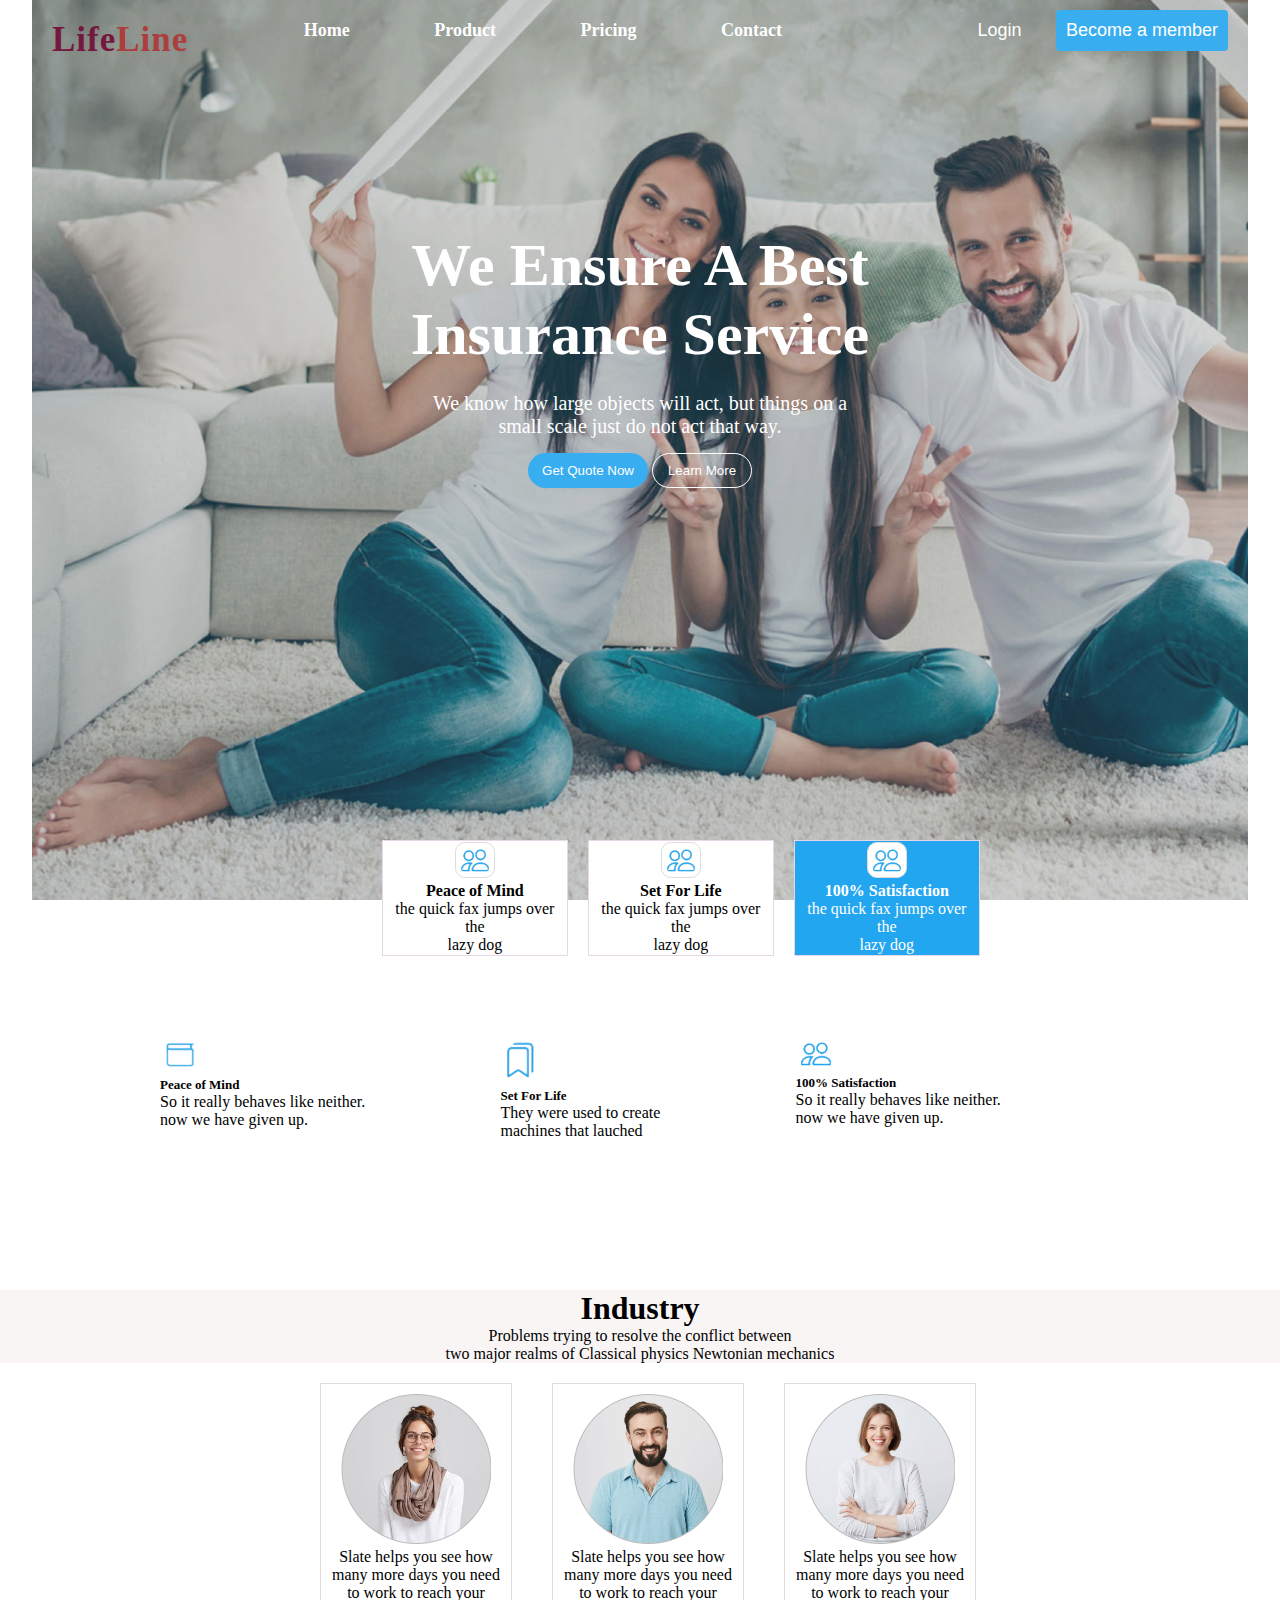
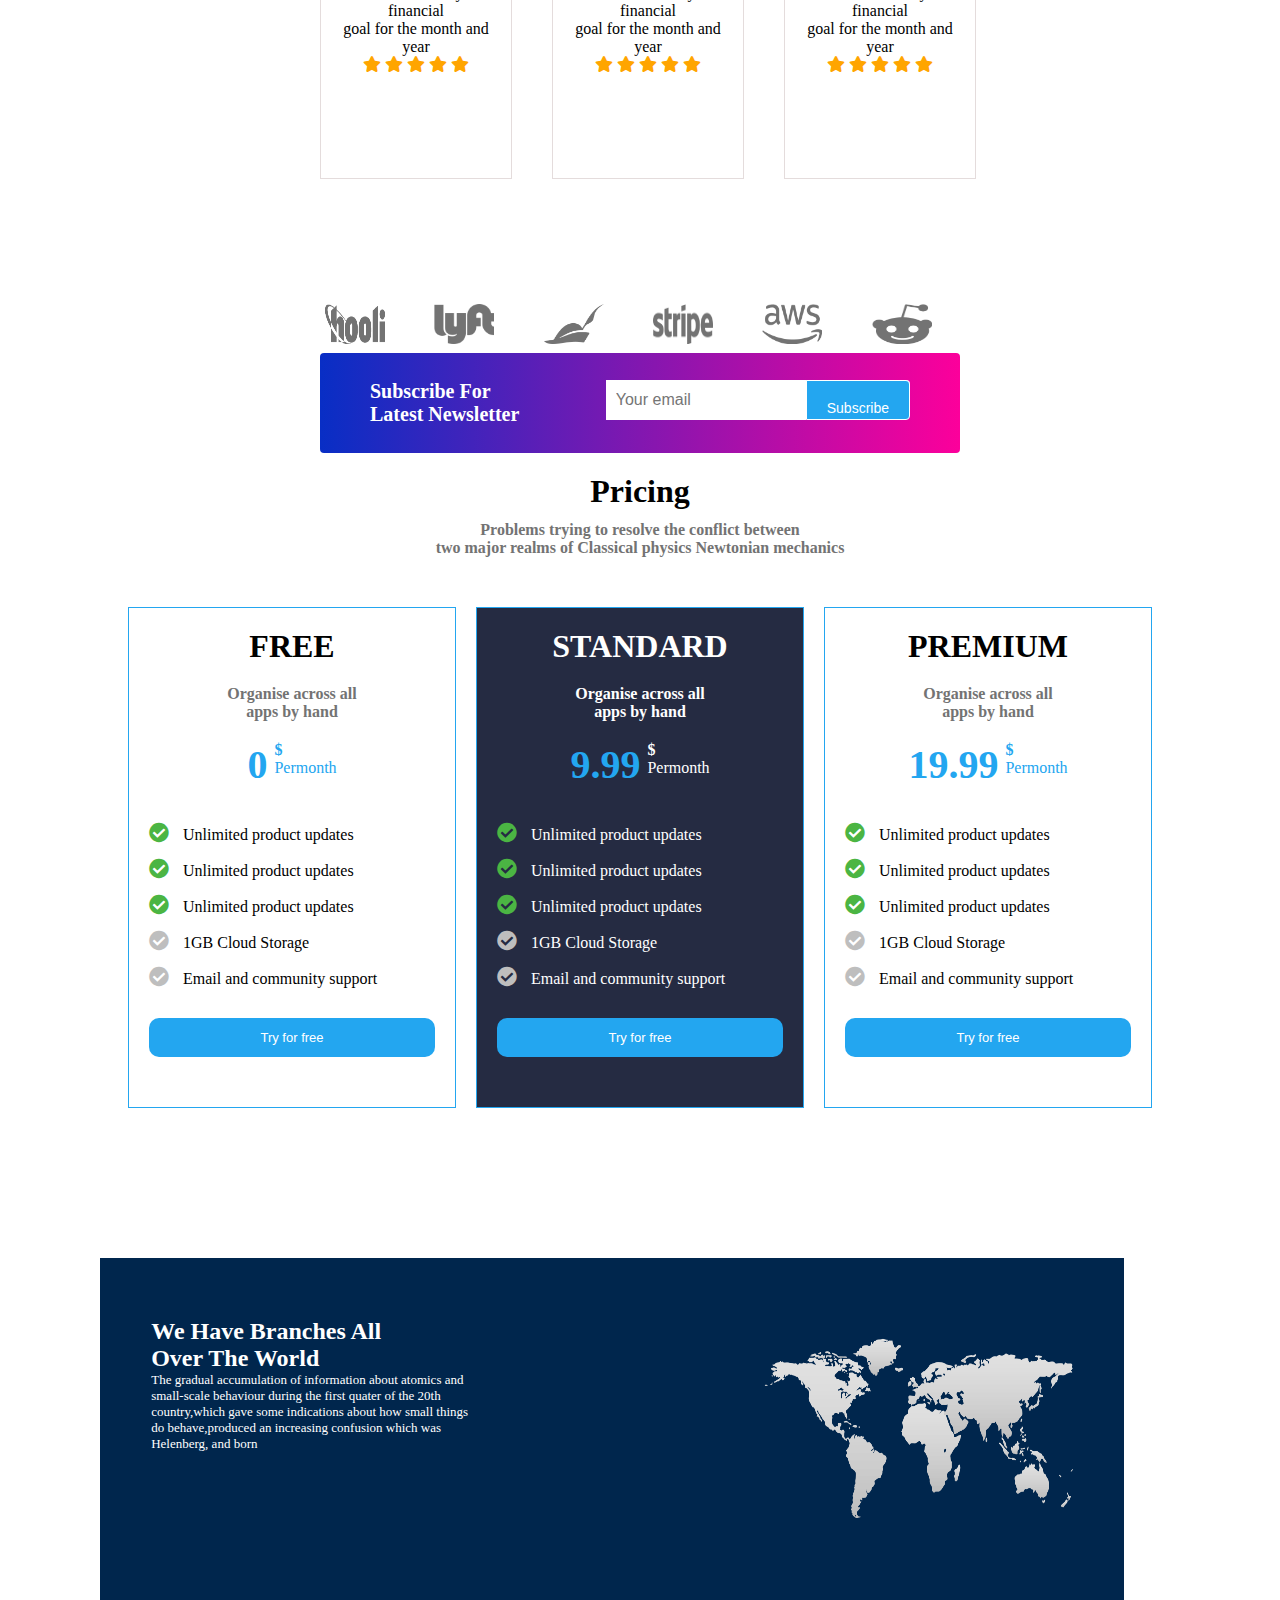
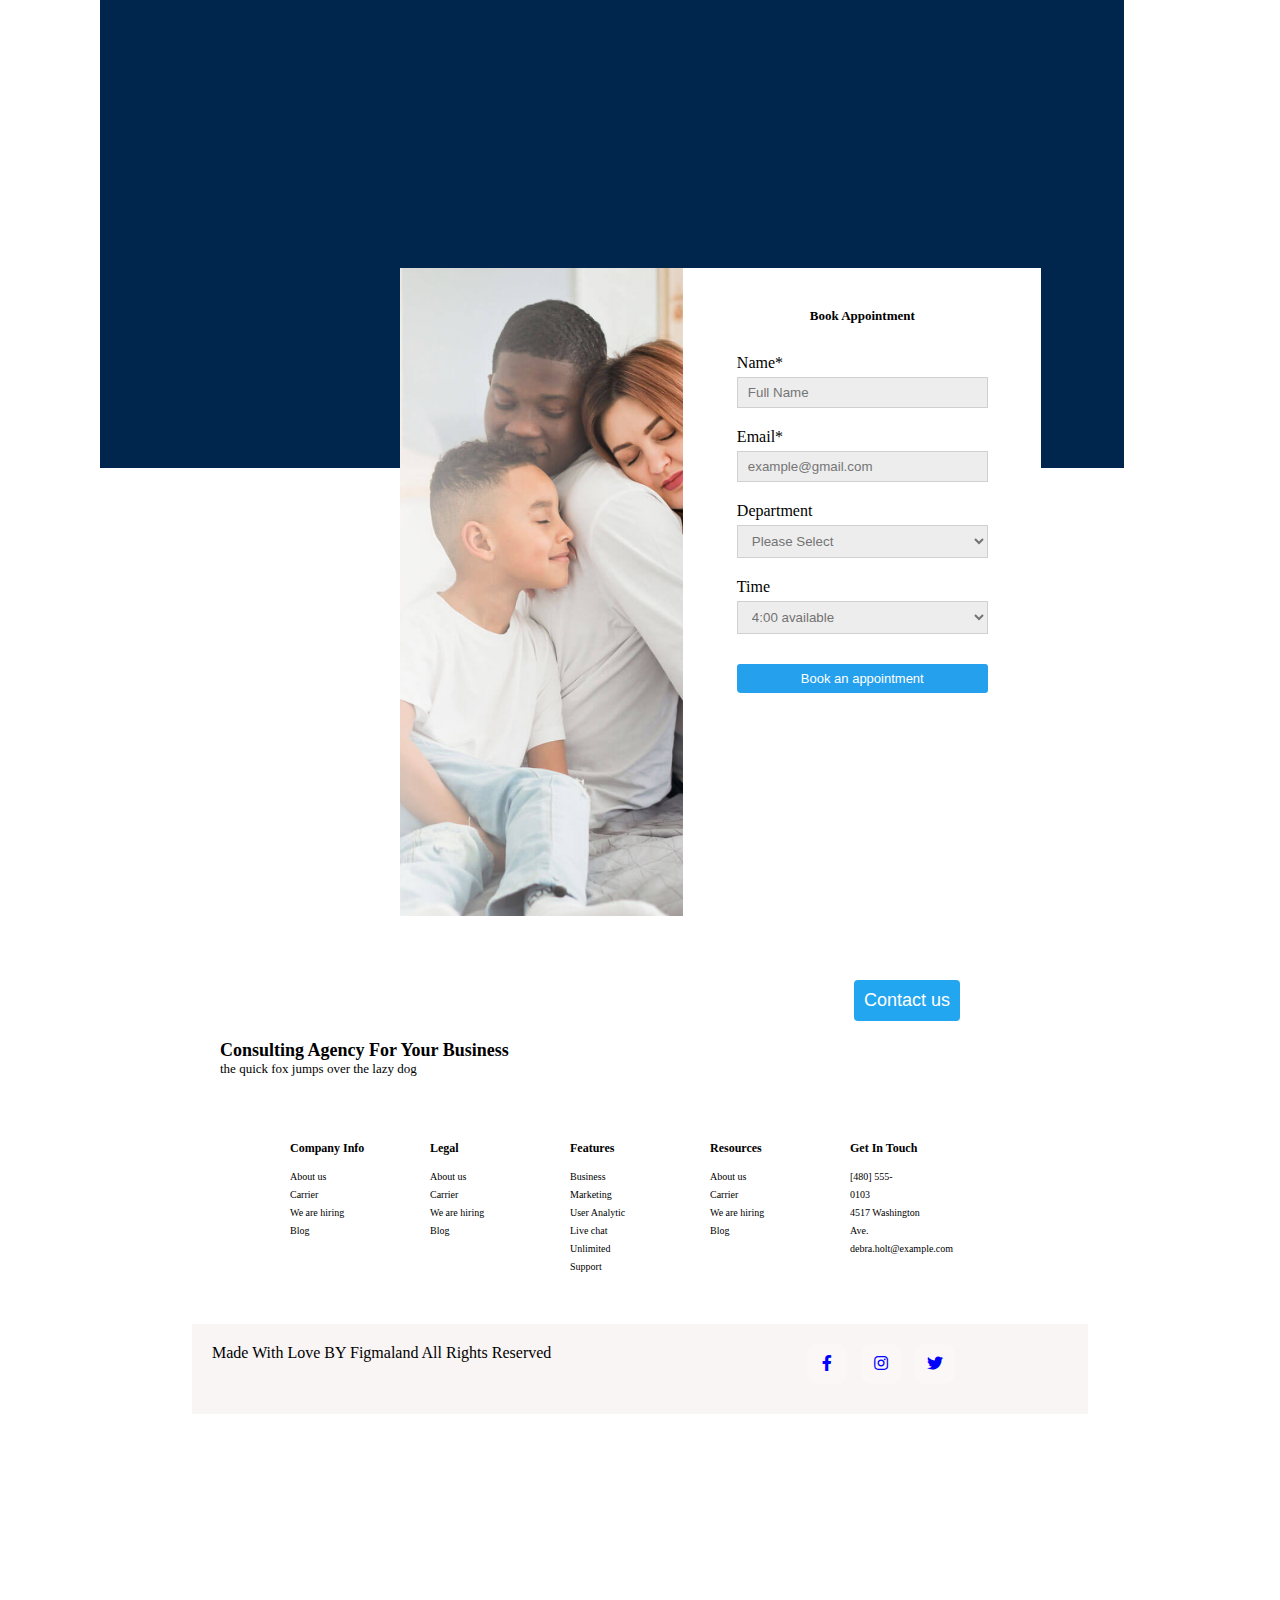
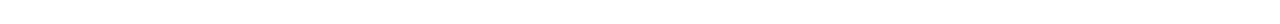
==== index.html @ 65667457 "changed file names" ====
<!DOCTYPE html>
<html lang="en">
<head>
    <meta charset="UTF-8">
    <meta http-equiv="X-UA-Compatible" content="IE=edge">
    <meta name="viewport" content="width=device-width, initial-scale=1.0">
    <title>Insuranse website</title>
    <link rel="stylesheet" href="index.css">
    <link rel="stylesheet" type="text/css" href="https://cdnjs.cloudflare.com/ajax/libs/font-awesome/5.15.1/css/all.min.css">
    
</head>
<body>
    <div class="navigationbar">
        <div class="top">
            <h2 class="logo"><span class="life">Life</span>Line</h2>
            <div class="navbar">
                <li><a href="#Home" class="home"><strong>Home</strong></a></li>
                <li><a href="#Product"><strong>Product</strong></a></li>
                <li><a href="#Pricing"><strong>Pricing</strong></a></li>
                <li> <a href="#Contact"><strong>Contact</strong></a></li>
     
            </div>
            <div class="buttons">
                    <button class="login">Login</button>
                    <button class="sign-up">Become a member</button>
            </div>
        </div>
         <div class="hero-message">
             <div class="message">
                 <h2>We Ensure A Best <br>Insurance Service</h2>
                 <br>
                 <p>
                     We know how large objects will act, but things on a <br> small scale
                     just do not act that way.
                 </p>
             </div>
             <div class="hero-buttons">
                 <button class="quote">Get Quote Now</button>
                 <button class="learn-more">Learn More</button>
             </div>
         </div>
     </div>
     <div class="features-section">
         <div class="features-items-container">
             
            <div style="background-color: white;" class="feature-items">
                <img src="./images/100.png" alt="">
                <h1>Peace of Mind</h1>
                <p>the quick fax jumps over the<br>lazy dog</p>
            </div>
            <div style="background-color: white;" class="feature-items">
                <img src="./images/100.png" alt="">
                <h1>Set For Life</h1>
                <p>the quick fax jumps over the<br>lazy dog</p>
            </div>
            <div style="background-color: #23a6f0;" class="feature-items">
                <img style="background-color: white;" src="./images/100.png" alt="">
                <h1 style="color: white;">100% Satisfaction</h1>
                <p style="color: white;">the quick fax jumps over the<br>lazy dog</p>
            </div>
         </div>
     </div>
     <div class="maincontainer">
         <div class="gridcolumns">
            <div>
                <img class="image"  src="./images/peace.png" alt="">
                <h1>Peace of Mind</h1>
                <p>So it really behaves like neither. <br>now we have given up. </p>
            </div>
            <div>
                <img class="image"  src="./images/set.png" alt="">
                <h1>Set For Life</h1>
                <p>They were used to create <br>machines that lauched</p>
            </div>
            <div>
                <img class="image" src="./images/100.png" alt="">
                <h1> 100% Satisfaction</h1>
                <p>So it really behaves like neither. <br>now we have given up. </p>
            </div>
         </div>
     </div>
    <div class="bigdiv">
     <div class="bigcontain">
         <div class="industry">
             <h1>Industry</h1>
             <p>Problems trying to resolve the conflict between <br>two major realms of Classical physics Newtonian mechanics</p>
         </div>
     </div>
     
     <div class="people/">
     <div class="user1">
        <img src="/images/user.1.png" height="150">
        <p>Slate helps you see how <br>many more days you need <br>to work to reach your financial <br>goal for the month and year</p>
        <span class="fa fa-star checked"></span>
        <span class="fa fa-star checked"></span>
        <span class="fa fa-star checked"></span>
        <span class="fa fa-star checked"></span>
        <span class="fa fa-star checked"></span>
        </div>
    </div>

    <div class="user2">
        <img src="./images/user.2.png" height="150">
        <p>Slate helps you see how <br>many more days you need <br>to work to reach your financial <br>goal for the month and year</p>
        <span class="fa fa-star checked"></span>
        <span class="fa fa-star checked"></span>
        <span class="fa fa-star checked"></span>
        <span class="fa fa-star checked"></span>
        <span class="fa fa-star checked"></span>
        </div>
    </div>

    <div class="user3">
        <img src="./images/user.3.png" height="150">
        <p>Slate helps you see how <br>many more days you need <br>to work to reach your financial <br>goal for the month and year</p>
        <span class="fa fa-star checked"></span>
        <span class="fa fa-star checked"></span>
        <span class="fa fa-star checked"></span>
        <span class="fa fa-star checked"></span>
        <span class="fa fa-star checked"></span>
    </div>
    </div>
    <div class="gridcolumnslogo">
        <div>
            <img class="imagelogo"  src="./images/Vector.png" alt="">
        
        </div>
        <div>
            <img class="imagelogo"  src="./images/Vector-1.png" alt="">
         
        </div>
        <div>
            <img class="imagelogo" src="./images/Vector-2.png" alt="">
          
        </div>
        <div>
            <img class="imagelogo"  src="./images/Vector-3.png" alt="">
        
        </div>
        <div>
            <img class="imagelogo"  src="./images/Vector-4.png" alt="">
         
        </div>
        <div>
            <img class="imagelogo" src="./images/Vector-5.png" alt="">
          
        </div>
     </div>
     <div class="subscribe">
        <h2>Subscribe For Latest Newsletter</h2>
        <form>
            <input type="email" placeholder="Your email" required />
            <button>Subscribe</button>
        </form>
    </div>
     
         <section class="pricing">

            <div class="pricing--container">
                 <div class="pricing--title">
                   <h3>Pricing</h3>
                   <p>Problems trying to resolve the conflict between <br> two major realms of Classical physics Newtonian mechanics</p>
      
                 </div>
                 <div class="pricing--plans">
                     <div class="pricing--plan">
                       <div class="plan-title">
                        <h3>FREE</h3>
                        <p>Organise across all apps by hand</p>
                       
                       </div>
                      
                         <div class="price">
                             <h4>0</h4>
                             <p>$<span>Permonth</span></p>
                         </div>
      
                         <div class="pricing--details">
                          <p><span><i class="fa fa-check-circle" aria-hidden="true"></i>
                          </span> Unlimited product updates</p>
                          <p><span><i class="fa fa-check-circle" aria-hidden="true"></i>
                          </span> Unlimited product updates</p>
                          <p><span><i class="fa fa-check-circle" aria-hidden="true"></i>
                          </span> Unlimited product updates</p>
                          <p><span><i class="fa fa-check-circle" aria-hidden="true"></i>
                          </span> 1GB Cloud Storage</p>
                          <p><span><i class="fa fa-check-circle" aria-hidden="true"></i>
                          </span> Email and community support</p>
                        </div>
      
                        <button class="try">
                          Try for free
                        </button>
                     </div>
                     <div class="pricing--plan">
                      <div class="plan-title">
                        <h3>STANDARD</h3>
                        <p>Organise across all apps by hand</p>
                    </div>
                     
                        <div class="price">
                          <h4>9.99</h4>
                          <p>$<span>Permonth</span></p>
                   
                        </div>
      
                        <div class="pricing--details">
                         <p><span><i class="fa fa-check-circle" aria-hidden="true"></i>
                         </span> Unlimited product updates</p>
                         <p><span><i class="fa fa-check-circle" aria-hidden="true"></i>
                         </span> Unlimited product updates</p>
                         <p><span><i class="fa fa-check-circle" aria-hidden="true"></i>
                         </span> Unlimited product updates</p>
                         <p><span><i class="fa fa-check-circle" aria-hidden="true"></i>
                         </span> 1GB Cloud Storage</p>
                         <p><span><i class="fa fa-check-circle" aria-hidden="true"></i>
                         </span> Email and community support</p>
                       </div>
      
                       <button class="try">
                         Try for free
                       </button>
                  
                     </div>
                     <div class="pricing--plan">
      
      
                      <div class="plan-title">
                        <h3>PREMIUM</h3>
                        <p>Organise across all apps by hand</p>
                      </div>
            
                        <div class="price">
                          <h4>19.99</h4>
                            <p> $ <span>Permonth</span></p>
                          
                        </div>
      
                        <div class="pricing--details">
                         <p><span><i class="fa fa-check-circle" aria-hidden="true"></i>
                         </span> Unlimited product updates</p>
                         <p><span><i class="fa fa-check-circle" aria-hidden="true"></i>
                         </span> Unlimited product updates</p>
                         <p><span><i class="fa fa-check-circle" aria-hidden="true"></i>
                         </span> Unlimited product updates</p>
                         <p><span><i class="fa fa-check-circle" aria-hidden="true"></i>
                         </span> 1GB Cloud Storage</p>
                         <p><span><i class="fa fa-check-circle" aria-hidden="true"></i>
                         </span> Email and community support</p>
                       </div>
      
                       <button class="try">
                         Try for free
                       </button>
                  
                     </div>
      
      
      
                 </div>
            </div>
         <!--<div class="grid">
             <div class="box basic">
                 <div class="little">FREE</div>
                 <p>Organize access all<br>apps by hand</p>
                 <div class="price">
                     <b>0 $ <br>Per Month</b>
                     <div class="features">
                        <div>Unlimited product updates</div> 
                        <div>Unlimited product updates</div>
                        <div>Unlimited product updates</div>
                        <div>5GB Cloud storage</div>
                        <div>Email and community <br>support</div>
                     </div>
                     <div class="button1">
                         <button>Try for free</button>
                     </div>
                     <div class="box professional">
                 <div class="little">STANDARD</div>
                 <p>Organize access all<br>apps by hand</p>
                 <div class="price">
                     <b>9.99 $ <br>Per Month</b>
                     <div class="features">
                        <div>Unlimited product updates</div> 
                        <div>Unlimited product updates</div>
                        <div>Unlimited product updates</div>
                        <div>5GB Cloud storage</div>
                        <div>Email and community <br>support</div>
                     </div>
                     <div class="button1">
                         <button>Try for free</button>
                     </div>
                     <div class="box ninja">
                 <div class="little">PREMIUM</div>
                 <p>Organize access all<br>apps by hand</p>
                 <div class="price">
                     <b>9.99 $ <br>Per Month</b>
                     <div class="features">
                        <div>Unlimited product updates</div> 
                        <div>Unlimited product updates</div>
                        <div>Unlimited product updates</div>
                        <div>5GB Cloud storage</div>
                        <div>Email and community <br>support</div>
                     </div>
                     <div class="button1">
                         <button>Try for free</button>
                     </div>

                 </div>
             </div>
         </div>
     </div>-->
     <div class="world">
         <div class="contents">
            <div>
                <h2>We Have Branches All <br>Over The World</h2>
                <p>The gradual accumulation of information about atomics and <br>small-scale behaviour during the first quater of the 20th <br>country,which gave some indications about how small things <br>do behave,produced an increasing confusion which was <br>Helenberg, and born</p>
            </div>
            <div>
                <img class="map"  src="./images/pngwing 1.png" alt="">
                
            </div>
         </div>

     </div>
    <div class="book">
        <div class="ccover">
            <img class="img1" src="./images/contact-cover.png" alt="">
        </div>
        <section class="appointment">
            <div class="appointment--container">
            <div class="appointment--form">
                              <h3>Book Appointment</h3>
                            <div class="appointment--entry">
                              <p>Name*</p>
                              <input placeholder="Full Name"type="text" required>
    
                            </div>
                            <div class="appointment--entry">
                              <p>Email*</p>
                              <input placeholder="example@gmail.com"type="Emai" required>
    
                            </div>
                            <div class="appointment--dropdown">
                                <label for="Department">Department</label>
                               <select name="Department" >
                                <option value="select">Please Select</option>
                                 
                               </select>
                            </div>
    
                            <div class="appointment--dropdown">
                              <label for="Time">Time</label>
                             <select name="Time" >
                              <option value="4:00 available">4:00 available</option>
                          </select>
                          </div>
                          <button> Book an appointment</button>
               
    
              </div>
            </div>
    
          </section>
    </div>
    <div class="consult">
        <div>
            <h1>Consulting Agency For Your Business</h1>
            <p>the quick fox jumps over the lazy dog</p>
        </div>
        <div class="buttons">
        <button class="contactus">Contact us</button>
    </div>

    </div>
</div>
   
    <footer class="footer">
        <div class="container">
            <div class="row">
                <div class="footer-col">
                    <h1>Company Info</h1>
                    <ul>
                     <li><a href="#"></a>About us</li>
                     <li><a href="#"></a>Carrier</li>
                     <li><a href="#"></a>We are hiring</li>
                     <li><a href="#"></a>Blog</li>
                    </ul>
                </div>
                <div class="footer-col">
                    <h1>Legal</h1>
                    <ul>
                     <li><a href="#"></a>About us</li>
                     <li><a href="#"></a>Carrier</li>
                     <li><a href="#"></a>We are hiring</li>
                     <li><a href="#"></a>Blog</li>
                    </ul>
                </div>
                <div class="footer-col">
                    <h1>Features</h1>
                    <ul>
                     <li><a href="#"></a>Business Marketing</li>
                     <li><a href="#"></a>User Analytic</li>
                     <li><a href="#"></a>Live chat</li>
                     <li><a href="#"></a>Unlimited Support</li>
                    </ul>
                </div>
                <div class="footer-col">
                 <h1>Resources</h1>
                 <ul>
                  <li><a href="#"></a>About us</li>
                  <li><a href="#"></a>Carrier</li>
                  <li><a href="#"></a>We are hiring</li>
                  <li><a href="#"></a>Blog</li>
                 </ul>
             </div>
             <div class="footer-col">
                 <h1>Get In Touch</h1>
                 <ul>
                  <li><a href="#"></a>[480] 555-0103</li>
                  <li><a href="#"></a>4517 Washington Ave.</li>
                  <li><a href="#"></a>debra.holt@example.com</li>
                 
                 </ul>
             </div>
                
                <!--<div class="footer-col">
                    <h4>follow us</h4>
                    <div class="social-links">
                        <a href="#"><i class="fab fa-facebook-f"></i></a>
                        <a href="#"><i class="fab fa-twitter"></i></a>
                        <a href="#"><i class="fab fa-instagram"></i></a>
                        <a href="#"><i class="fab fa-linkedin-in"></i></a>
                    </div>-->
                </div>
            </div>
        </div>
        <div class="end">
            <div>
                <p>Made With Love BY Figmaland All Rights Reserved</p>
            </div>
        <div class="footer-col">
            <div class="social-links">
                <a href="#"><i class="fab fa-facebook-f"></i></a>
                <a href="#"><i class="fab fa-instagram"></i></a>
                <a href="#"><i class="fab fa-twitter"></i></a>
                
              
            </div>
        </div>
   </footer>
     
</body>
</html>
---- index.css ----
@import url('https://fonts.googleapis.com/css2?family=Poppins:wght@300&display=swap');
*{
    padding: 0px;
    margin: 0px;
    box-sizing: border-box;

}
.logo{
    color: brown;
    font-weight: bold;
    font-size: 35px;
    letter-spacing: 1px;
    cursor: pointer;

}
.life{
    color: #660029;
}
.top{
    padding: 20px;
    display: flex;
    justify-content: space-between;
    font-size: large;
}
a {
    text-decoration: none;
    color: white;
}


.navigationbar{
     width: 95%;
     height: 100vh;
     background-image: url("./images/back.png");
     background-size: cover;
     position: relative;
     opacity: 0.9;
     margin: auto;
 }

li{
    list-style: none;
    justify-content: space-around;
    margin-right: 80px;
    display: inline;
}
.buttons{
    display: inline;
    position: relative;
    top: -10px;
}
 button {
    cursor: pointer;
    color: #fff;
    border: none;
}
.login {
    background-color: transparent;
    font-size: 18px;
    padding-right: 30px;
}
.sign-up{
    background-color: #23a6f0;
    font-size: 18px;
    padding: 10px;
    border-radius: 4px;
}
.hero-message{
    margin-top: 150px;
    text-align: center;
    color: white;
}
.hero-message h2{
    font-size: 60px;
    font-weight: bolder;

}
.message{
    font-size: 20px;
    margin-top: 50px;
}
.hero-buttons{
    border-radius: 50px;
    padding: 15px 30px;
    color: #fff;
    font-weight: bolder;
    cursor: pointer;
    justify-content: space-between;
}
.quote{
  
    height: 35px;
    width: 120px;
    border-radius: 70px;
    background-color: #23a6f0;
}

.learn-more {
    height: 35px;
    width: 100px;
    border-radius: 70px;
    background-color: transparent;
    border: 1px solid white;
}
.feature-items >img {
    border: 1px solid #ddd;
    border-radius: 10px;
    padding: 5px;
    width: 40px;
    color: #23a6f0;
  }
  .features-section{
    display:flex;
    float:left;
    
    height:100%;
   
  }
  .feature-items{
    border:1px solid rgb(231, 216, 231);
    padding:1px;
    margin:10px;
    float:left;
    width:30%;
    flex:row;
    text-align:center;
    position: relative;
    

    right: -60%;
    top: -70px;
  }
  .feature-items >h1{
      font-size: 100%;
  }
.gridcolumns{
    margin: 5rem auto;
    width: min(90%, 60em);
    display: grid;
    grid-auto-flow: row;
    gap: 1em;
}
@media (min-width: 55em){
    .gridcolumns{
        grid-auto-flow: column;
    }
}
.image{

 
    padding: 5px;
    width: 40px;
    align-items: center;
}
.gridcolumns h1{
    font-size: small;

}
.industry{
    margin-top: 150px;
    text-align: center;
}
.people{
    margin: 5rem auto;
    width: min(70%, 60em);
    display: grid;
    grid-auto-flow: row;
    gap: 1em;
    
    justify-content: center;
    background-color: grey;


}
@media (min-width: 55em){
    .people{
        grid-auto-flow: column;
    }
}
.user1{
    border:1px solid rgb(228, 220, 220);
    padding:10px;
    margin :20px;
    float:left;
    width:15%;
    flex:row;
    text-align:center;
    background-color: white;
    height: 44vh;
    position: relative;
    right: -300px;

  
    
    }
    
    .user2{
    border:1px solid rgb(228, 220, 220);
    padding:10px;
    margin:20px;
    float:left;
    width:15%;
    flex:row;
    text-align:center;
    height: 44vh;
    position: relative;
    right: -300px;
   
    
    }
    
    .user3{
    border:1px solid rgb(228, 220, 220);
    padding:10px;
    margin:20px;
    float:left;
    width:15%;
    flex:row;
    text-align:center;
    height: 44vh;
    position: relative;
    right: -300px;
   
    
    }
    .gridcolumnslogo{
        margin: 5rem auto;
        width: min(90%, 40em);
        display: grid;
        grid-auto-flow: row;
        gap: 1em;
        position: relative;
        top: 100px;
    }
    @media (min-width: 55em){
        .gridcolumnslogo{
            grid-auto-flow: column;
        }
    }
    .imagelogo{
        padding: 5px;
    width: 70px;
    align-items: center;
    height: 50px;
    }
    .pricing-table{
        background: #f8f8f8;
        padding: 20px 20px;
    }
    .pricing-table .details {
        width: 90%;
        max-width: 500px;
        text-align: center;
        margin: 0 auto;
        padding: 40px 20px;
    }
    .pricing-table .details h2 {
        font-size: 30px;
        margin-bottom: 10px;
    }
    .pricing-table .details p {
        font-size: 15px;
    }
    .pricing-table .grid {
        display: flex;
        justify-content: center;
        gap: 20px 0px;
        padding: 20px;
    }
    .pricing-table .grid .box {
        width: 250px;
        border: 1px solid #eee;
        text-align: center;
        padding: 20px;
        background: #fff;
        border-radius: 10px;
       
    }
    .pricing-table .grid .box .little{
        font-size: 16px;
        font-weight: 600;
        margin-bottom: 20px;
        color: #555;

    }
    .pricing-table .grid .box .price {
        margin-bottom: 20px;
    }
    .pricing-table .grid .box .price b{
        display: block;
        font-size: 40px;
        margin-bottom: -5px;
    }
    .pricing-table .grid .box .features > * {
        color: #555;
        padding: 8px 0px;
        border-bottom: 1px solid rgb(0, 0, 0.2);
    }
    .pricing-table .grid .box .button button {
        width: 100%;
        margin: 25px 0px 0px;
        padding: 10px;
        background-color: #252B42;
        border-radius: 5px;
        outline: none;
        border: none;
        font-weight: 600;
        cursor: pointer;
    }
    .pricing-table .grid .box .professional  {
        transform: scale(1.1);
        background: linear-gradient(to bottom, #3a7bd5, #252B42);
    }
    .pricing-table .grid .box .professional .little {
        color: #fff;
    }
    .pricing-table .grid .box .professional .price {
        color: #fff;
    }
    .pricing-table .grid .box .professional 
    .features > * {
        color: #fff;
        border-bottom: solid rgb(255, 255, 255, 0.5);

    }
    
    @media (max-width:804px){
        .pricing-table .grid{
            gap: 20px;
        }
        .pricing-table .grid .box .professional  {
            transform: scale(1);
        }
    }
    .subscontainer{
        height: 12vh;
        width: 47%;
        background: linear-gradient(to right, #23A6F0,  #cc00cc);
        margin: auto;
        margin-top: 150px;
        margin-bottom: 80px;
    }
    .world {
        height: 90vh;
        width: 80%;
        background: #00264d;
        margin: 100px;
        margin-right: 50px;
    }
    .contents{
            margin: 5rem auto;
            width: min(90%, 60em);
            display: grid;
            grid-auto-flow: row;
            gap: 1em;
            color: #fff;
            position: relative;
            top: 60px;
        }
        @media (min-width: 55em){
            .contents{
                grid-auto-flow: column;
            }
        }
        .map{
        height: 20vh;
        width: 60%;
       position: relative;
        float:right;
        top: 20px;
         
           
        }
        .contents p {
            font-size: small;
        }
        .pricing{
            width: 100%;
            padding: 20px 0;
          }
          
          .pricing--container{
            width: 80%;
            margin: 0 auto;
          }
          .pricing--title{
            text-align: center;
             color: black;
          }
          
          .pricing--title h3{
             font-weight: 600;
             font-size: 2rem;
          }
          .pricing--title p{
            font-weight: 600;
            margin-top: 11px;
            color: #737373;
          
          }
          .pricing--plans{
            display: grid;
            grid-template-columns: repeat(auto-fit, minmax(230px, 1fr));
            padding: 50px 0;
            gap: 20px;
          }
          .pricing--plan{
            box-sizing: border-box;
            border: 1px solid var(--clr-primary);
            padding: 20px;
            
           }
          
           .plan-title h3{
             text-align: center;
             font-weight: 600;
             font-size: 2rem;
           }
          .plan-title p {
            font-weight: 600;
            margin-top: 15px;
            color: #737373; 
            width: 17ch;
            margin: 20px auto;
            text-align: center;
          }
          .price{
          
          display: flex;
          justify-content: center;
          
          }
          .price h4{
            font-size: 2.5rem;
            font-weight: 600;
            color: var(--clr-primary);
          }
          .price p{
            font-size: .7 rem;
            color: var(--clr-primary);
            margin-left: 7px;
            font-weight: 600;
          
          
          }
          .price p span{
            display: block;
            font-weight: 300;;
           }
           .pricing--details{
             padding-top: 20px;
           }
          
           .pricing--details p{
             margin-top: 15px;
             color: black;
            font-weight: 500;
            font-size: 1rem;
            
           }
          
           .pricing--details p span{
              color: var(--clr-success);
              margin-right: 10px;
              
           }
           .pricing--details p span i{
               font-size: 20px;
           }
          
           .pricing--details p:nth-child(4) span , .pricing--details p:nth-child(5) span {
               color: #bebebe !important;
           }
          
           .pricing--plan:nth-child(2){
             background-color: var(--clr-background-color);
             color: white;
           }
           .pricing--plan:nth-child(2) p{
                color: white;
           }
          .pricing--container button{
                    margin: 30px 0;
                    width: 100%;
                    padding:12px;
                    text-align: center;
                    border: none;
                    background-color: var(--clr-primary);
                    color: var(--clr-white);
                    font-weight: 500;
                    font-size: 1.5rem;
                    font-size: small;
          
          }
          tml {
            font-family: "Montserrat", sans-serif; 
            font-size: 12px;
            scroll-behavior: smooth;
          }
          
          a {
            text-decoration: none;
          }
          
          :root {
            --clr-primary: #23a6f0;
            --clr-background-color: #252b42;
            --clr-white: #fff;
            --clr-success: #4bb543;
          
          }

.appointment{
    width: 28%;
    padding: 20px 0;
    position: relative;
    right: -400px;
  
   background-color: white;
  
  }
  
  .appointment--form{
       width: 70%;
       margin: 0 auto;
  }
  
  .appointment--form h3{
    font-weight: 600;
    font-size: small;
    line-height: 3.5rem;
    color: black;
    text-align: center;
   
  }
  
  .appointment--entry,.appointment--dropdown{
    padding: 10px 0;
  }
  
  .appointment--entry P , .appointment--dropdown label ,.appointment--dropdown select option{
    color: black ;
    font-weight: 500;
  }
  .appointment--dropdown select{
    color: #737373;
  }
  
  .appointment--entry input , .appointment--dropdown select{
    margin-top: 5px;
    padding: 7px 10px;
    box-sizing: border-box;
    border: 1px solid #D0D0D0;
    background-color: #EDEDED;
    width: 100%;
  
  }
  .appointment--dropdown {
    display: flex;
    flex-direction: column;
  }
  
  .appointment--form button{
    background-color: #24a0ed;
    border: none;
    color: white;
    border-radius: 3px 3px 3px 4px;
    font-weight: 500;
    font-size: small;
    padding: 7px 20px;
    width: 100%;
    margin: 20px 0;
  
  }
  .book{
      display: flex;
      position: relative;
      top: -300px;
  }
  .img1{
      height: 72vh;
      width: 100%;
      position: relative;
      left: 400px;
  }
  .consult{
      display: flex;
      margin: auto;
      margin: 20px;
      position: relative;
      left: 200px;
      top: -200px;
      justify-content: space-between;

  }
  .contactus{
    background-color: #23a6f0;
    font-size: 18px;
    padding: 10px;
    border-radius: 4px;
    position: relative;
    right: 500px;
    top: -50px;
    
  }
  .consult h1{
      font-size: 18px;
     
  }
  .consult p{
      font-size: small;
  }
    .infogrid{
        float: left;
        flex-direction: column;
    }    
    .info{
        height: 50vh;
        width: 80%;
    } 
    .container{
        max-width: 700px;
        margin:auto;
        width: 90%;
        position: relative;
        top: -200px;
    }
    .row{
        display: flex;
        flex-wrap: wrap;
    }
    ul{
        list-style: none;
    }
    .footer{
        background-color: white;
        padding: 40px 0;
        margin: auto;
        
    }
    .footer-col{
       width: 20%;
    
    }
    .footer-col h1{
        font-size: 12px;
        color: black;
        text-transform: capitalize;
        margin-bottom: 10px;
        font-weight: 600;
        position: relative;
    }
    
    .footer-col ul li{
        font-size: 10px;
    }
    
    .footer-col ul li a{
        font-size: small;
        text-transform: capitalize;
        color: #ffffff;
        text-decoration: none;
        font-weight: 300;
        color: #bbbbbb;
        display: block;
        transition: all 0.3s ease;
    }
    .footer-col ul li a:hover{
        color: palevioletred;
        padding-left: 8px;
    }
    .footer-col .social-links a{
        display: inline-block;
        height: 40px;
        width: 40px;
        background-color: rgba(255,255,255,0.2);
        margin:0 10px 10px 0;
        text-align: center;
        line-height: 40px;
        border-radius: 50%;
        color: blue;
        transition: all 0.5s ease;
        border-radius: 10px;
        position: relative;
        right: -60px;
    }
    .footer-col .social-links a:hover{
        color: #24262b;
        background-color: #ffffff;
    }
    
    @media(max-width: 767px){
      .footer-col{
        width: 50%;
        margin-bottom: 30px;
    }
    }
    @media(max-width: 574px){
      .footer-col{
        width: 100%;
    }
    }
    .end {
        height: 10vh;
        width: 70%;
        background: rgb(250, 245, 245);
        display: flex;
        justify-content: space-between;
        margin: auto;
        padding: 20px;
        position: relative;
        top: -150px;
    }
    .social-links{
        position: relative;
        right: 150px;
    }
    .bigdiv{
        background: rgb(250, 245, 245);
    }
     .try{
         border-radius: 10px 10px 10px 10px;
         padding: 2px;
         font-size: small;
         
     }
     .subscribe {
        display: flex;
        width: 50%;
        height: 30px;
        padding: 50px;
        margin-left: 100px;
        margin-top: 100px;
        justify-content: space-between;
        align-items: center;
        border-radius: 4px;
        background: linear-gradient(to right, #082ec5, rgb(252, 0, 155));
        position: relative;
        right: -220px;
    }
    .subscribe > h2{
        flex-basis: 30%;
        color: #fff;
        font-size: 20px;
    }
    .subscribe form{
        display: flex;
        background-color: #fff;
        border-radius: 4px;
        height: 10px;
        margin-bottom: 35px;
        height: 10px;
    }
    
    .subscribe button {
        padding: 19px 20px;
        border: 1px solid #fff;
        border-radius: 0 4px 4px 0;
        background-color: #23a6f0;
        color: #fff;
        cursor: pointer;
        font-size: 14px;
        
    }
    .subscribe input{
        width: 200px;
        height: 40px;
        border: none;
        font-size: 16px;
        padding-left: 10px;
    }
    .checked {
        color: orange;
       
       
      }
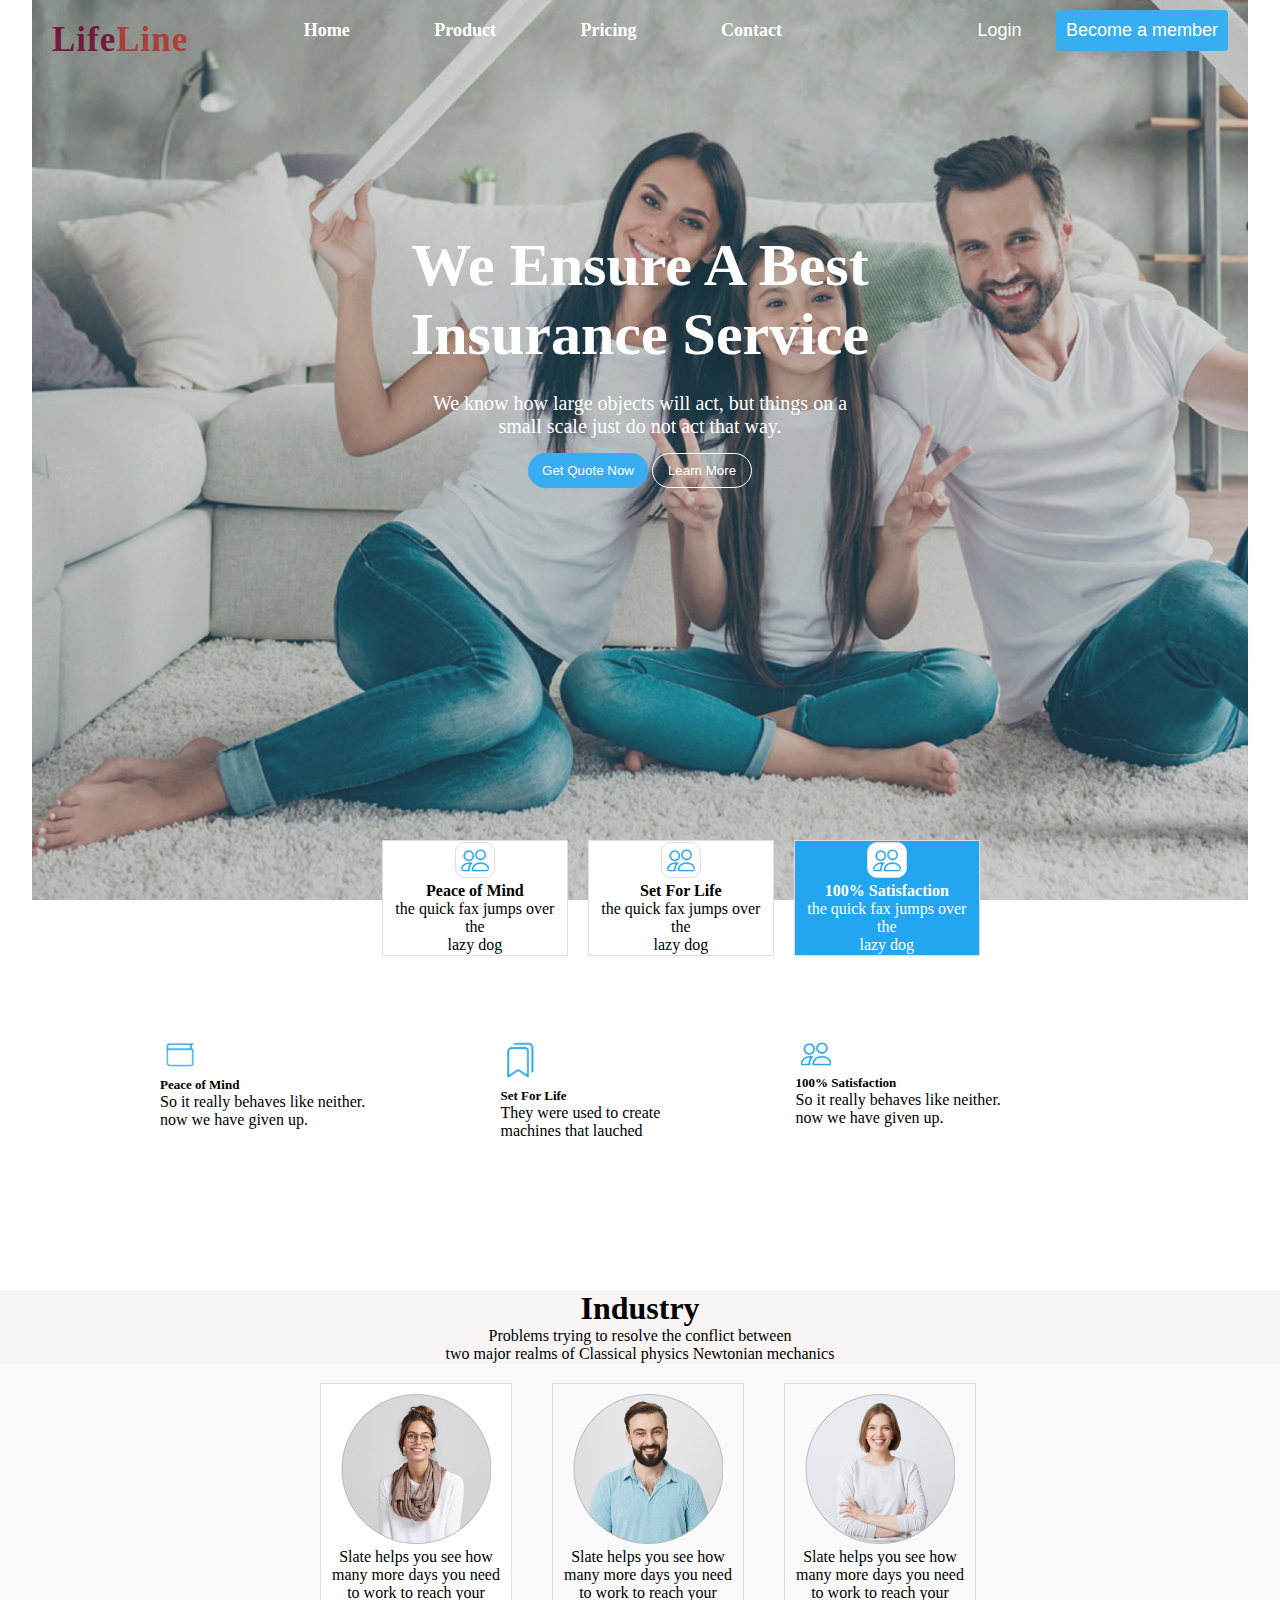
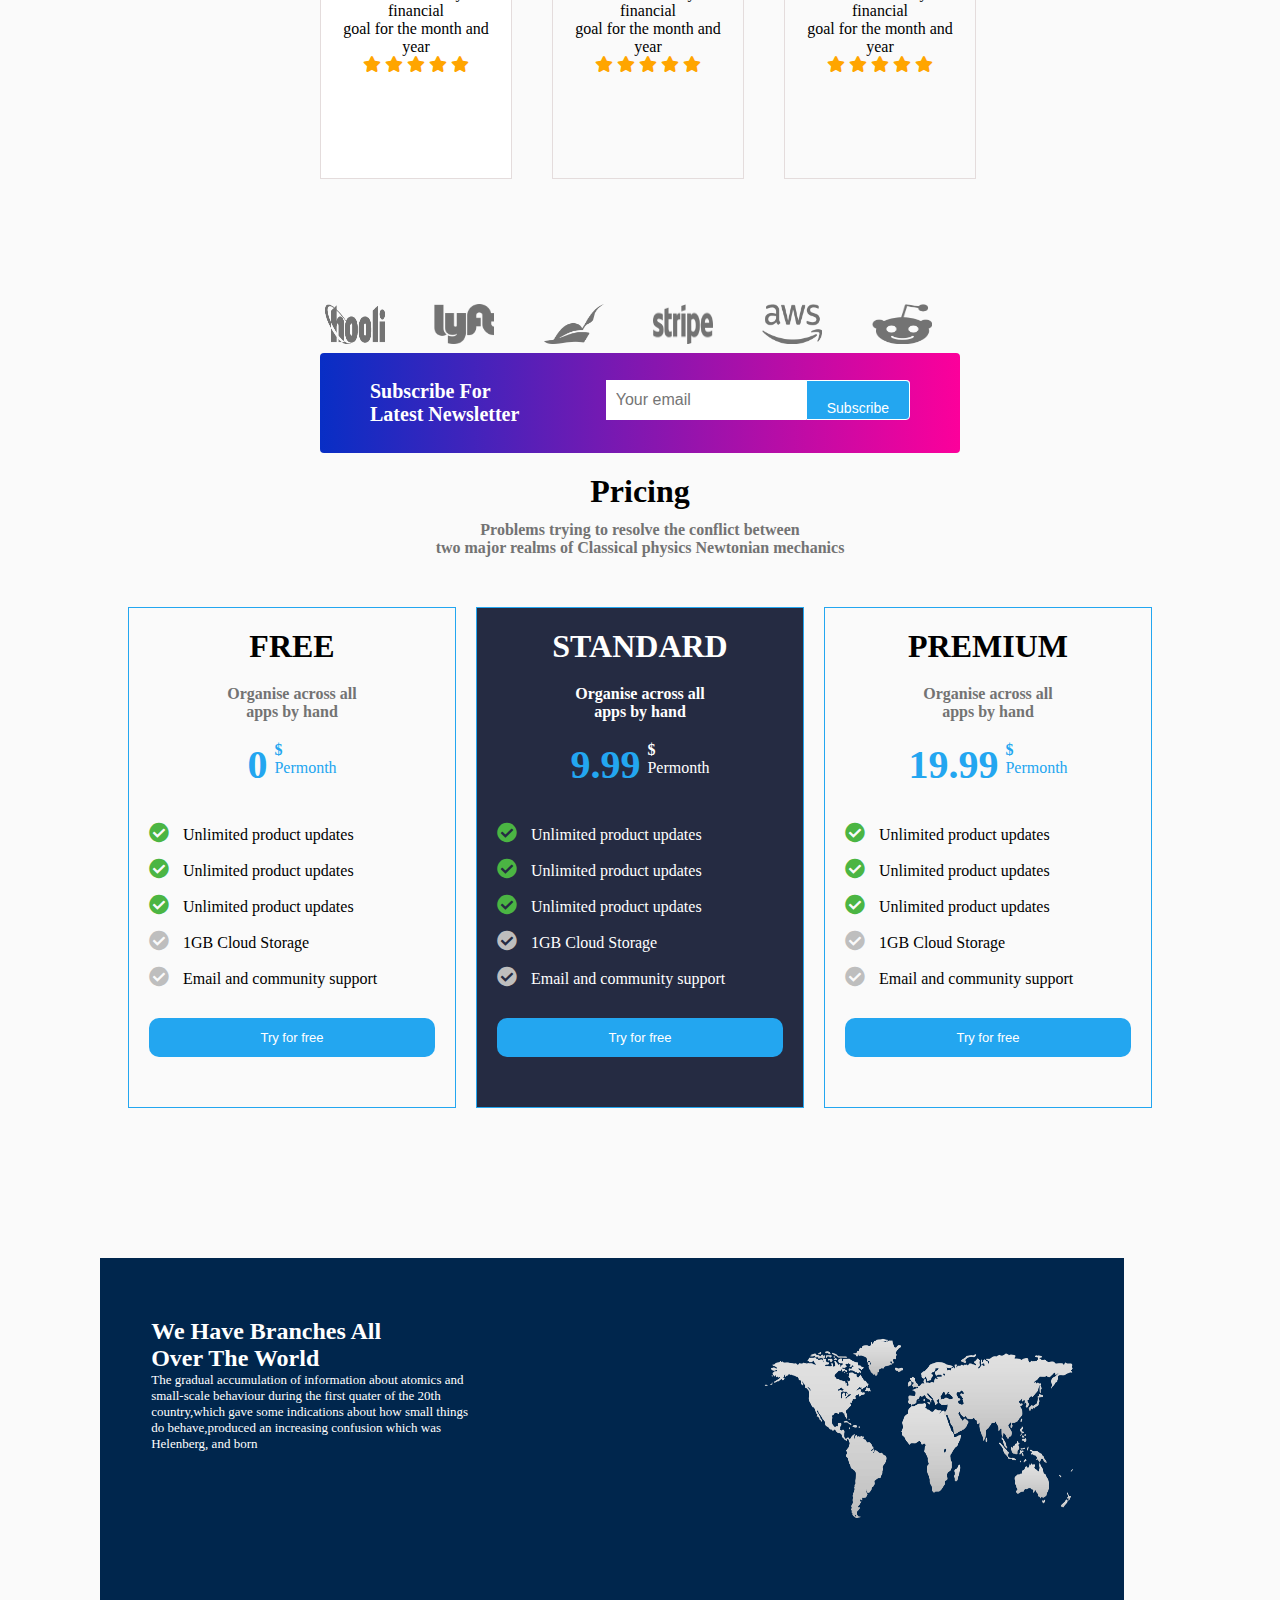
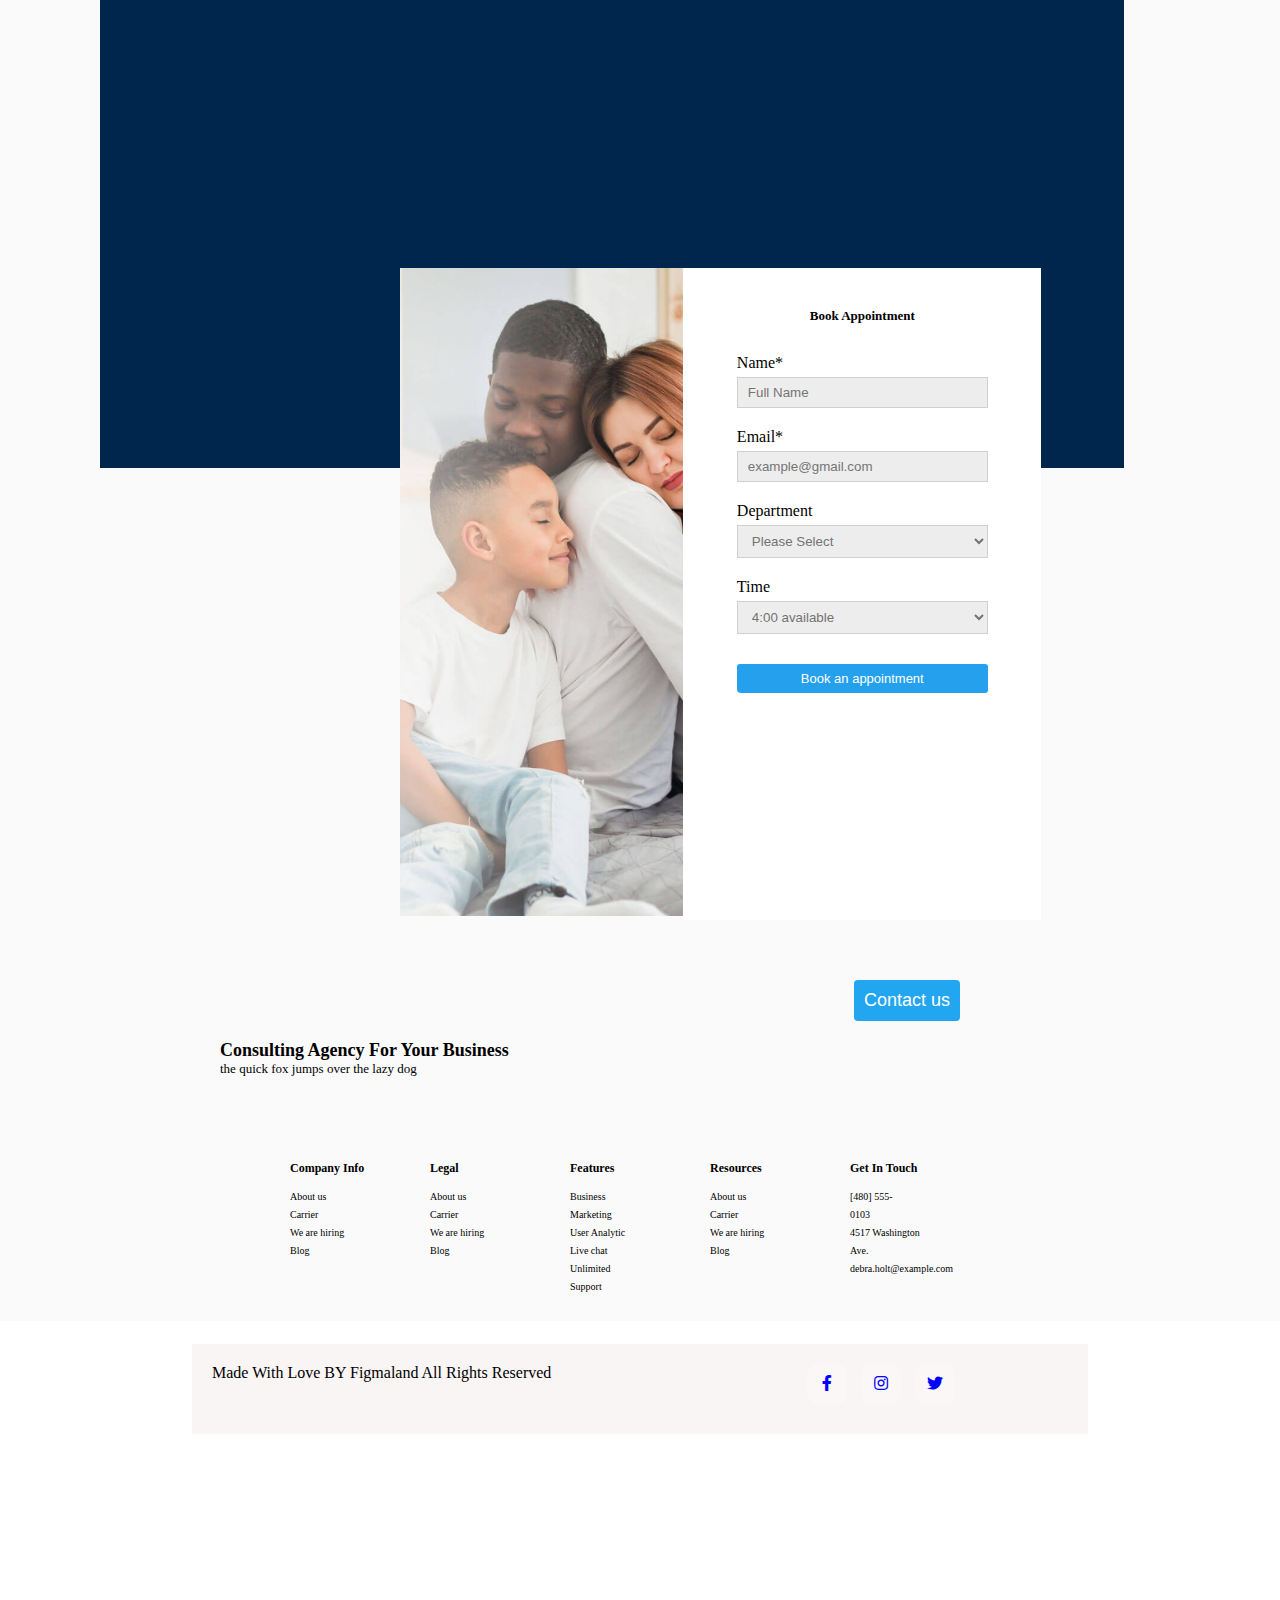
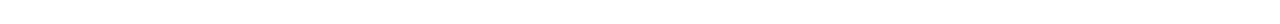
==== commit d73b0df0: "media queries will be added" ====
--- a/index.html
+++ b/index.html
@@ -7,6 +7,7 @@
     <title>Insuranse website</title>
     <link rel="stylesheet" href="index.css">
     <link rel="stylesheet" type="text/css" href="https://cdnjs.cloudflare.com/ajax/libs/font-awesome/5.15.1/css/all.min.css">
+    <link rel="stylesheet" href="style.css">
     
 </head>
 <body>
@@ -88,6 +89,7 @@
      </div>
      
      <div class="people/">
+      <div class="media">
      <div class="user1">
         <img src="/images/user.1.png" height="150">
         <p>Slate helps you see how <br>many more days you need <br>to work to reach your financial <br>goal for the month and year</p>
@@ -120,6 +122,8 @@
         <span class="fa fa-star checked"></span>
     </div>
     </div>
+</div>  
+    <div class="colorback">
     <div class="gridcolumnslogo">
         <div>
             <img class="imagelogo"  src="./images/Vector.png" alt="">
@@ -146,6 +150,7 @@
           
         </div>
      </div>
+    
      <div class="subscribe">
         <h2>Subscribe For Latest Newsletter</h2>
         <form>
@@ -259,6 +264,7 @@
       
                  </div>
             </div>
+       
          <!--<div class="grid">
              <div class="box basic">
                  <div class="little">FREE</div>
@@ -374,7 +380,7 @@
 
     </div>
 </div>
-   
+</div> 
     <footer class="footer">
         <div class="container">
             <div class="row">
--- a/index.css
+++ b/index.css
@@ -168,7 +168,7 @@
     gap: 1em;
     
     justify-content: center;
-    background-color: grey;
+  
 
 
 }
@@ -774,4 +774,7 @@
        
        
       }
+      .colorback{
+          background-color: #fafafa;
+      }
      --- a/style.css
+++ b/style.css
@@ -0,0 +1,34 @@
+@media screen and (max-width:400px){
+    .navbar{
+        display: inline-block;
+    }
+    .media{
+        display: inline;
+    }
+.buttons{
+    display: flex;
+    flex-direction: column;
+}
+
+
+
+
+
+
+
+
+
+
+
+
+
+
+
+
+
+
+
+
+
+    
+}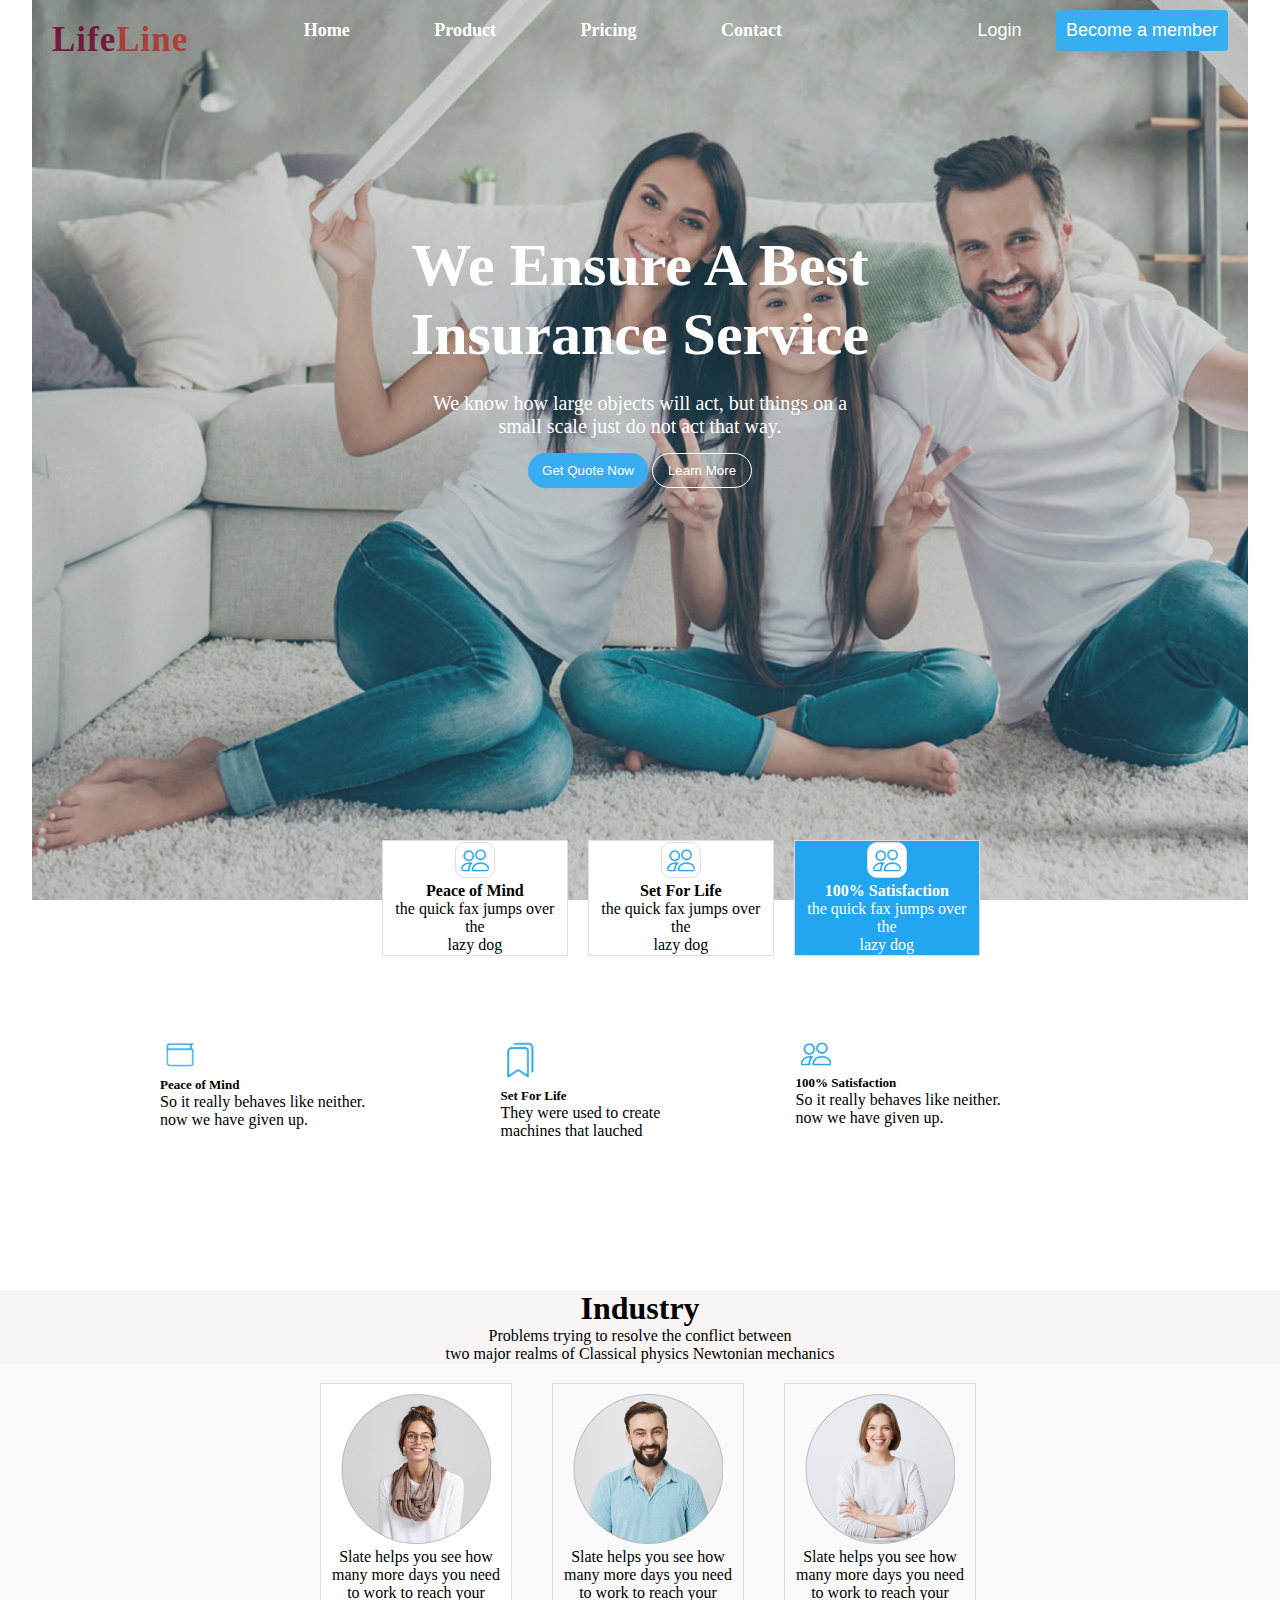
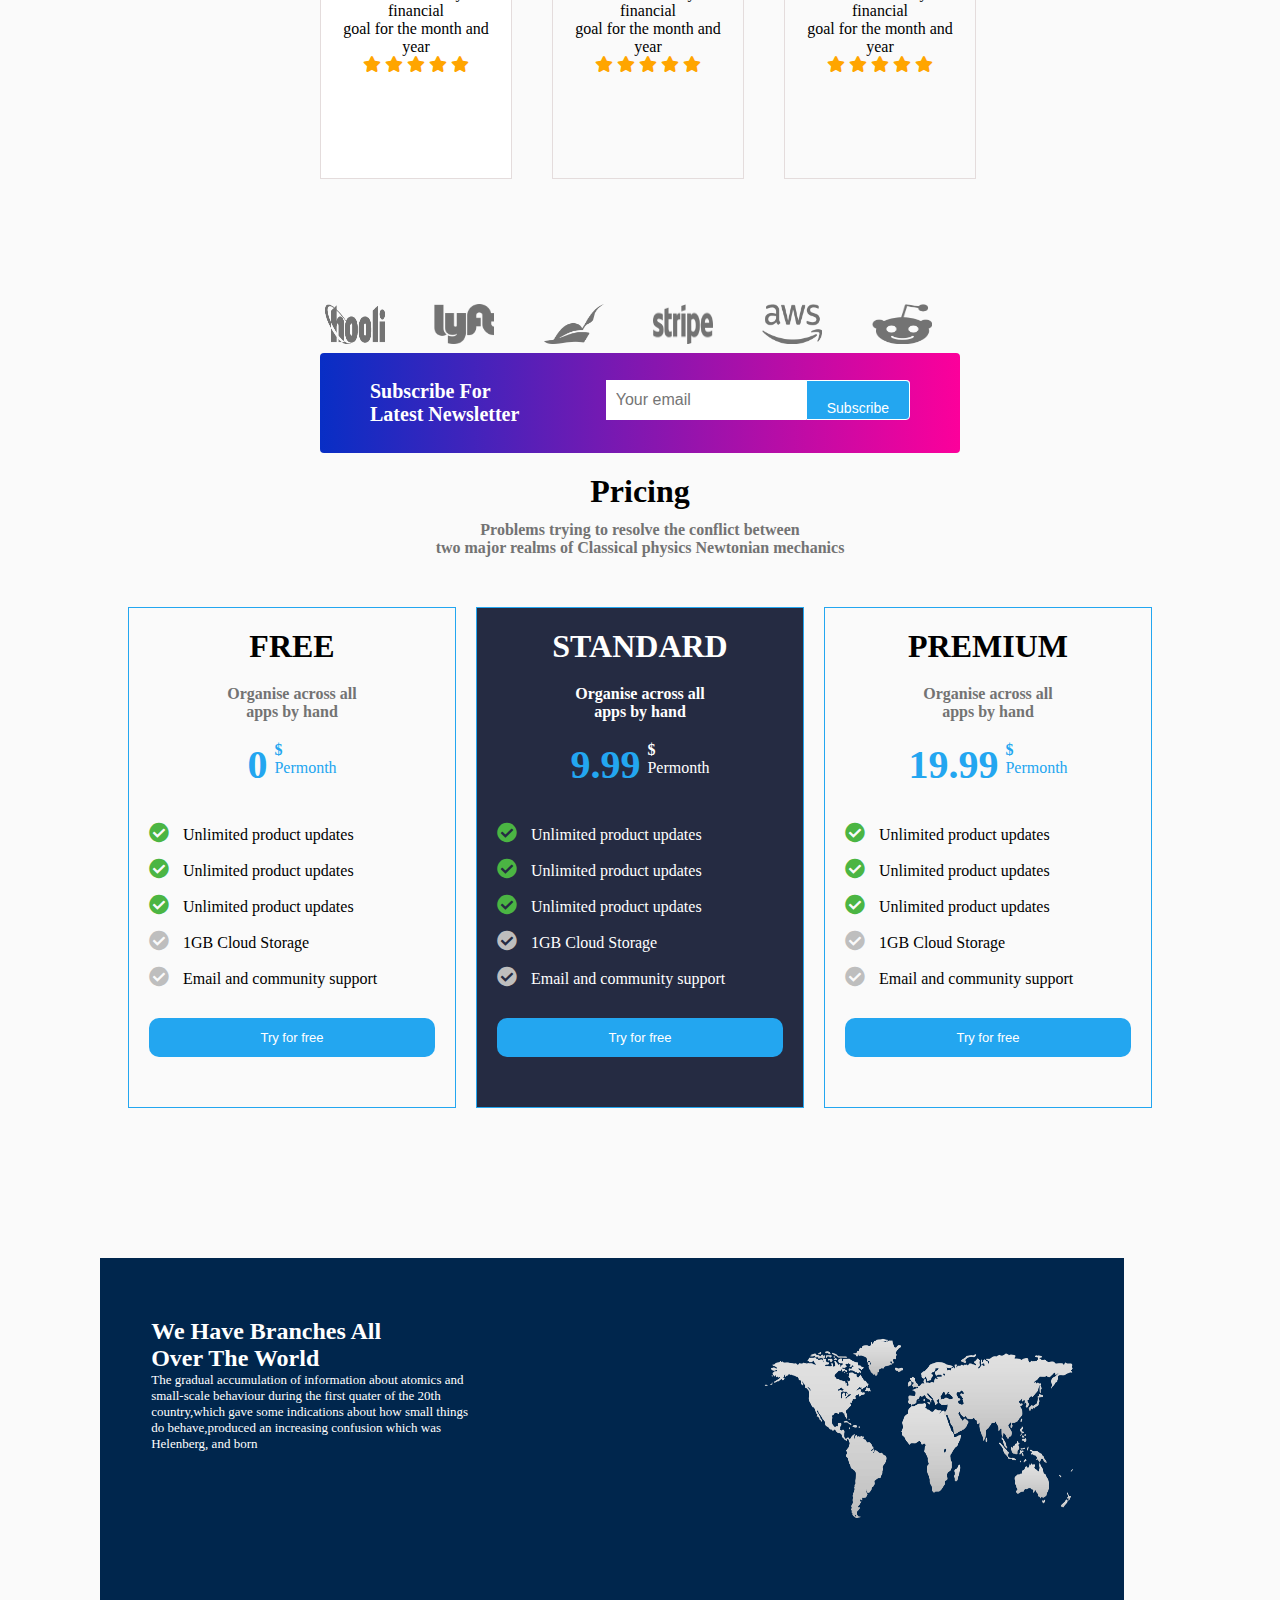
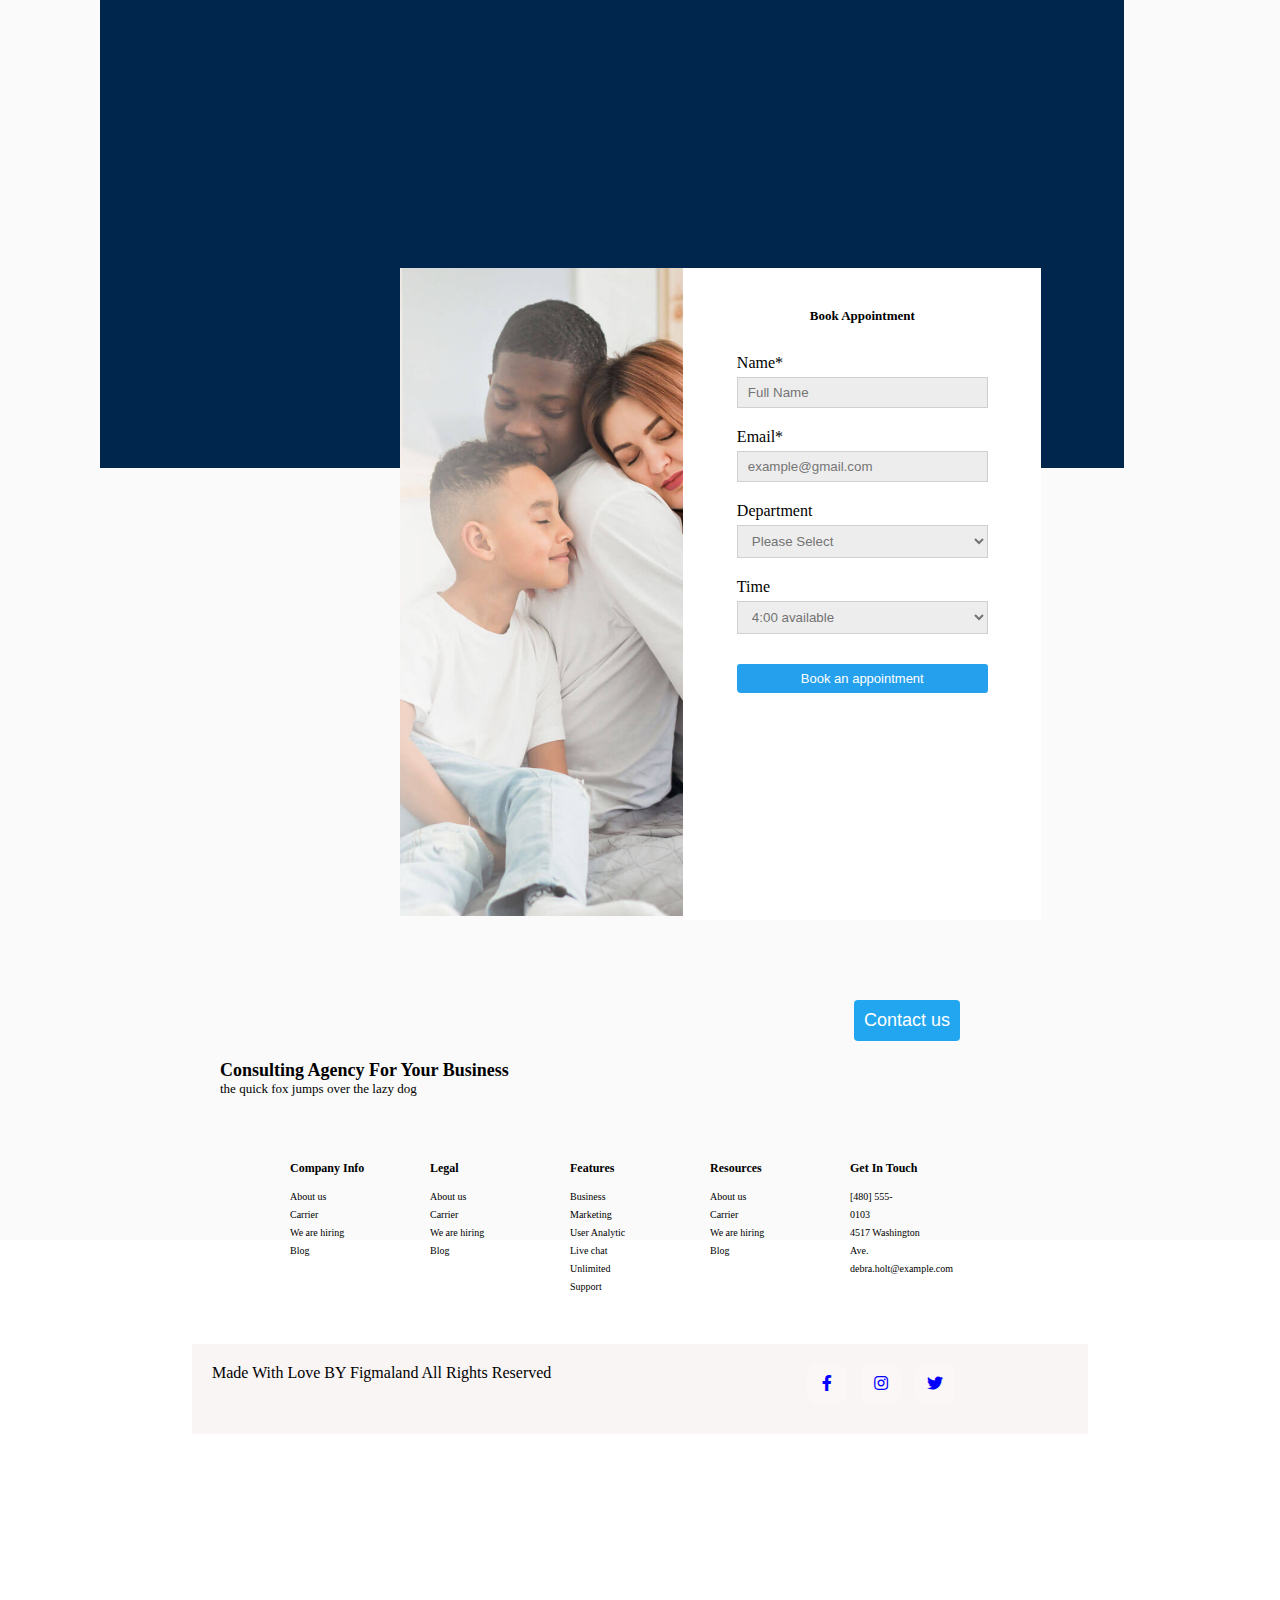
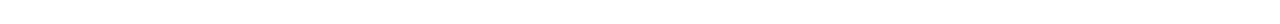
==== commit d755233c: "backround color change" ====
--- a/index.html
+++ b/index.html
@@ -122,7 +122,6 @@
         <span class="fa fa-star checked"></span>
     </div>
     </div>
-</div>  
     <div class="colorback">
     <div class="gridcolumnslogo">
         <div>
@@ -369,6 +368,7 @@
     
           </section>
     </div>
+</div>  
     <div class="consult">
         <div>
             <h1>Consulting Agency For Your Business</h1>
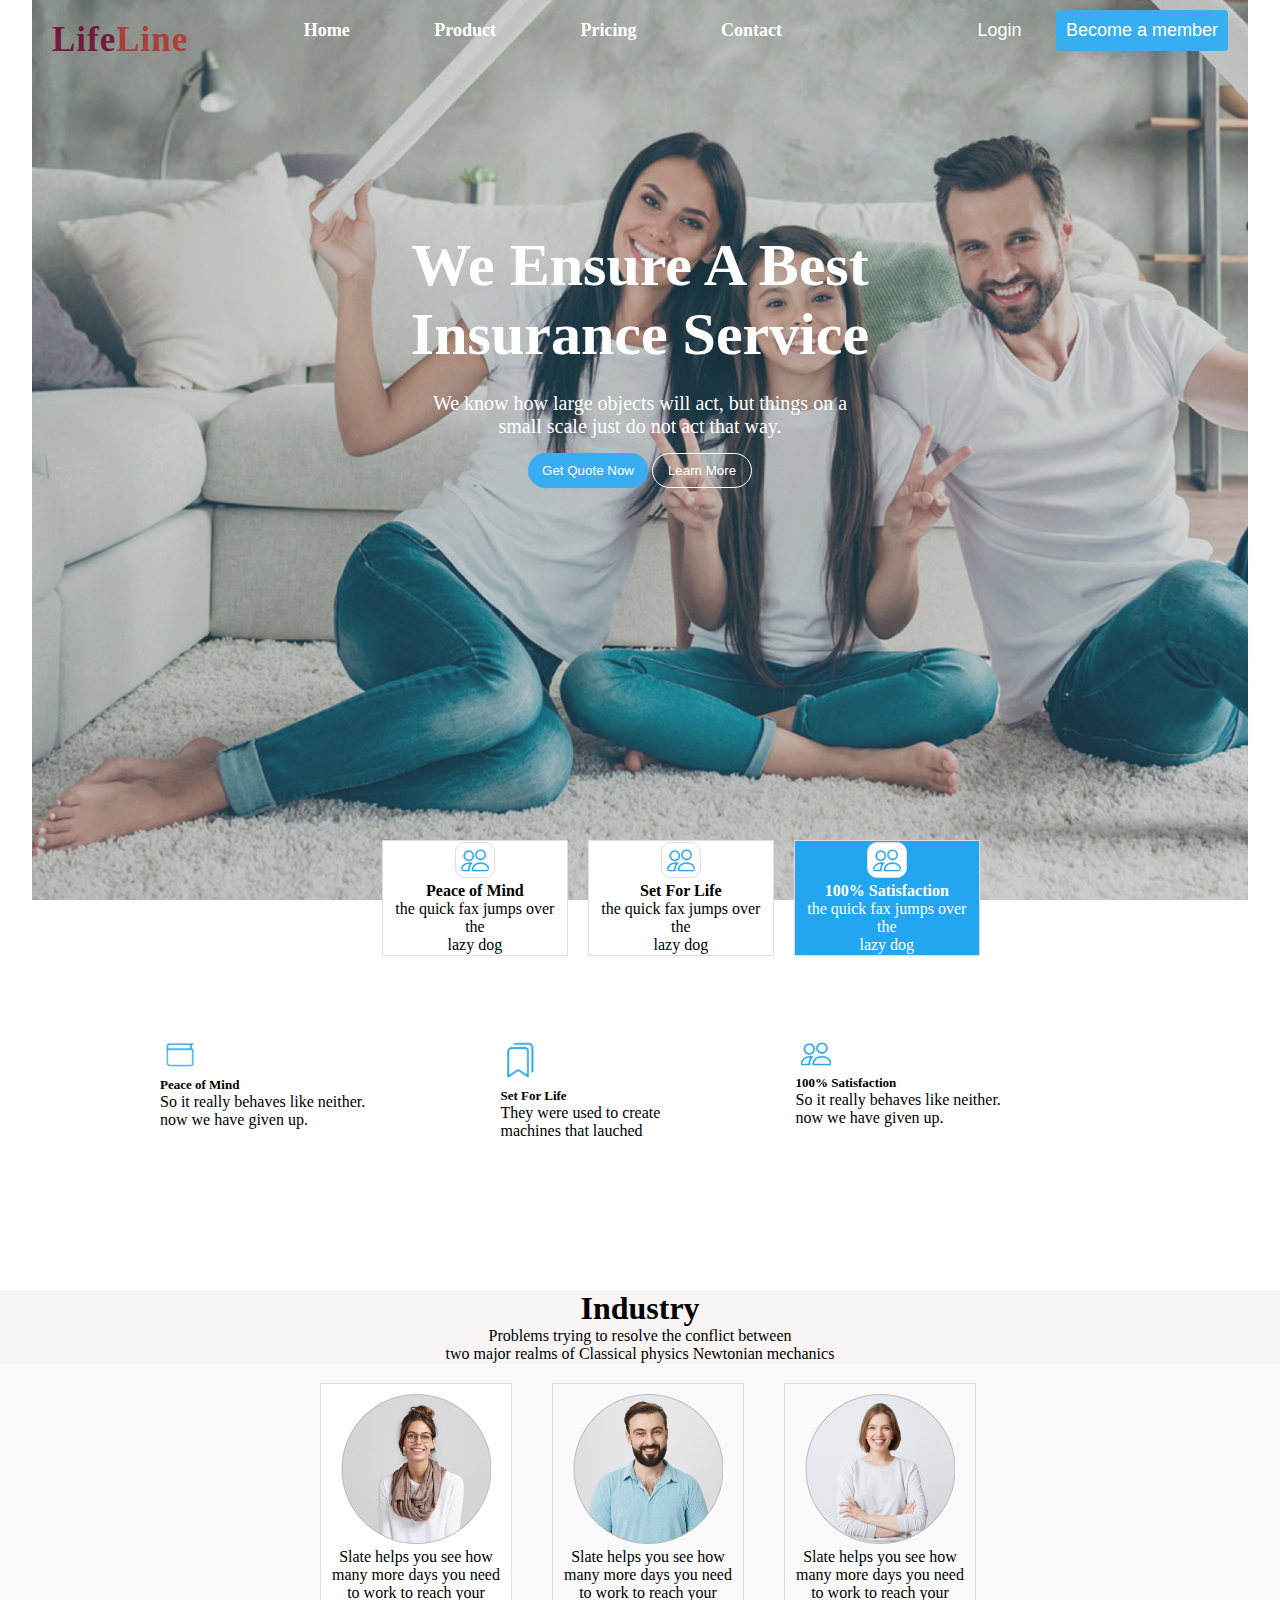
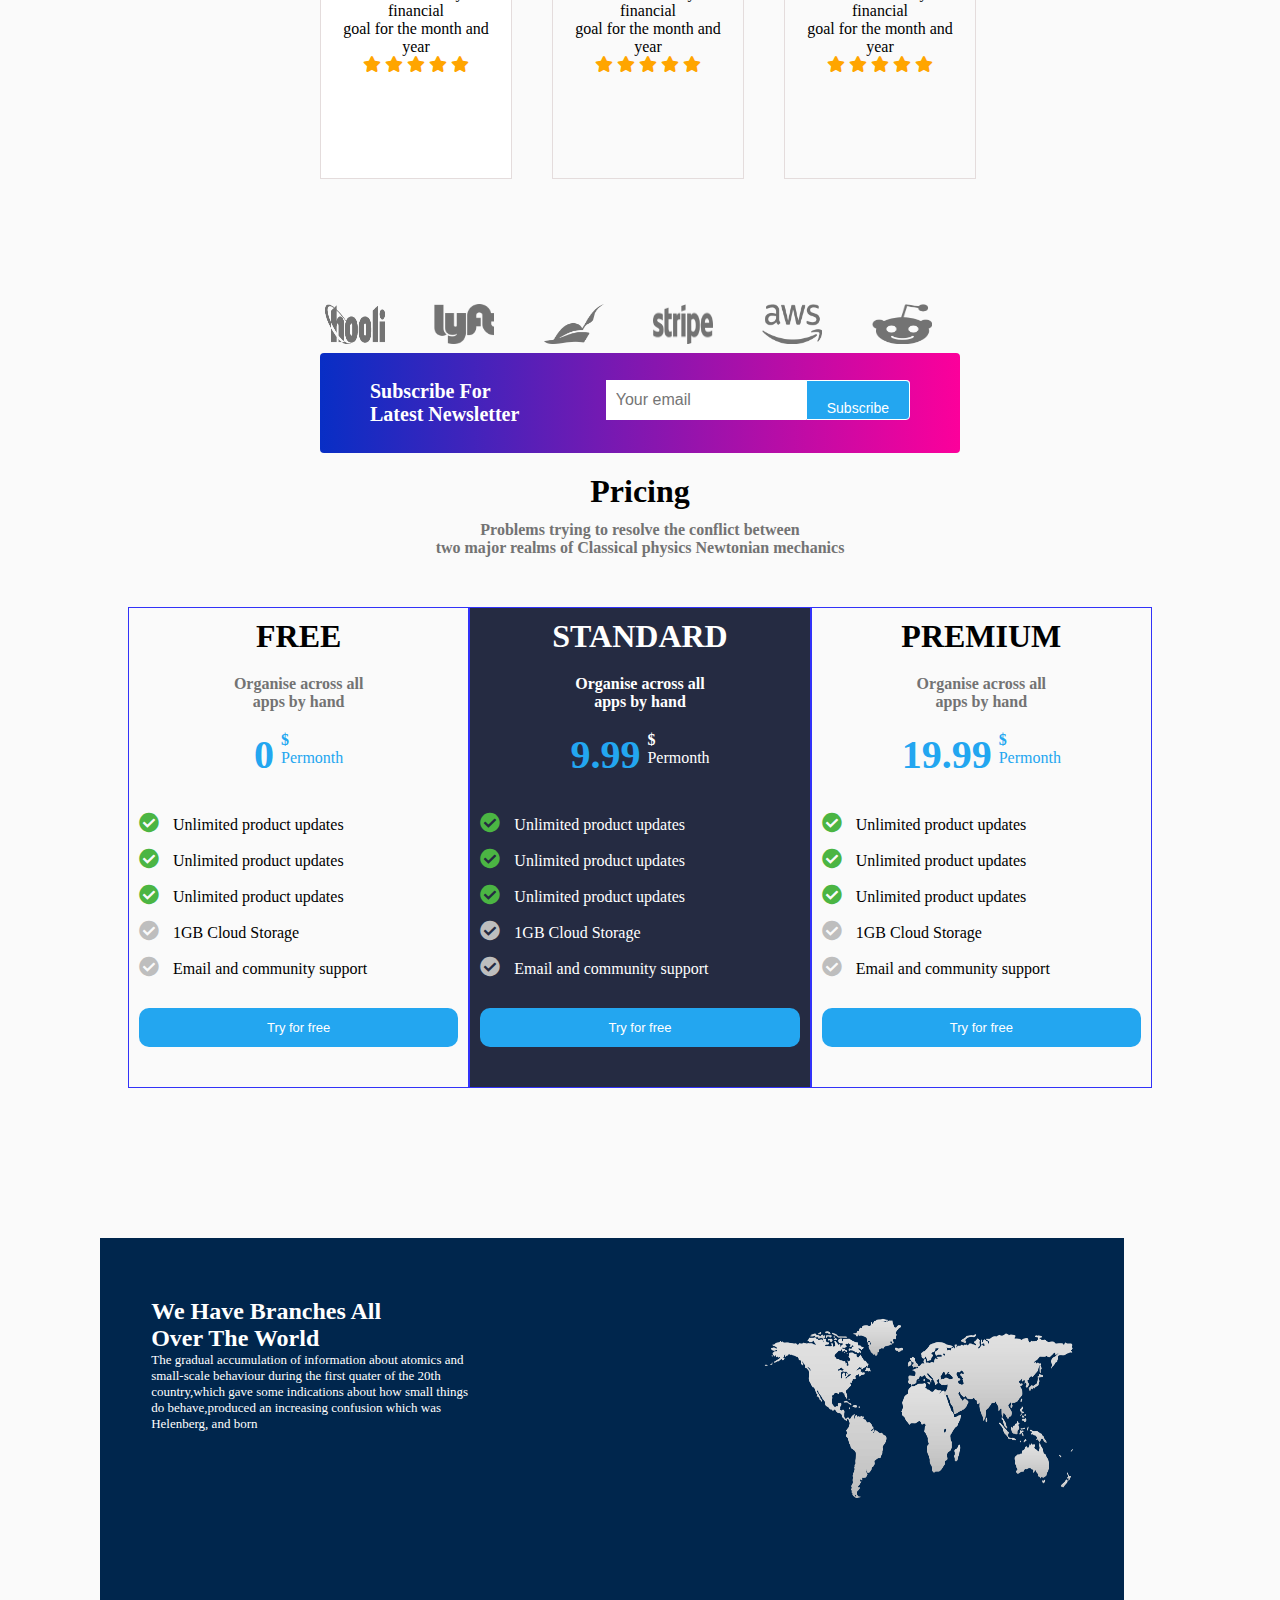
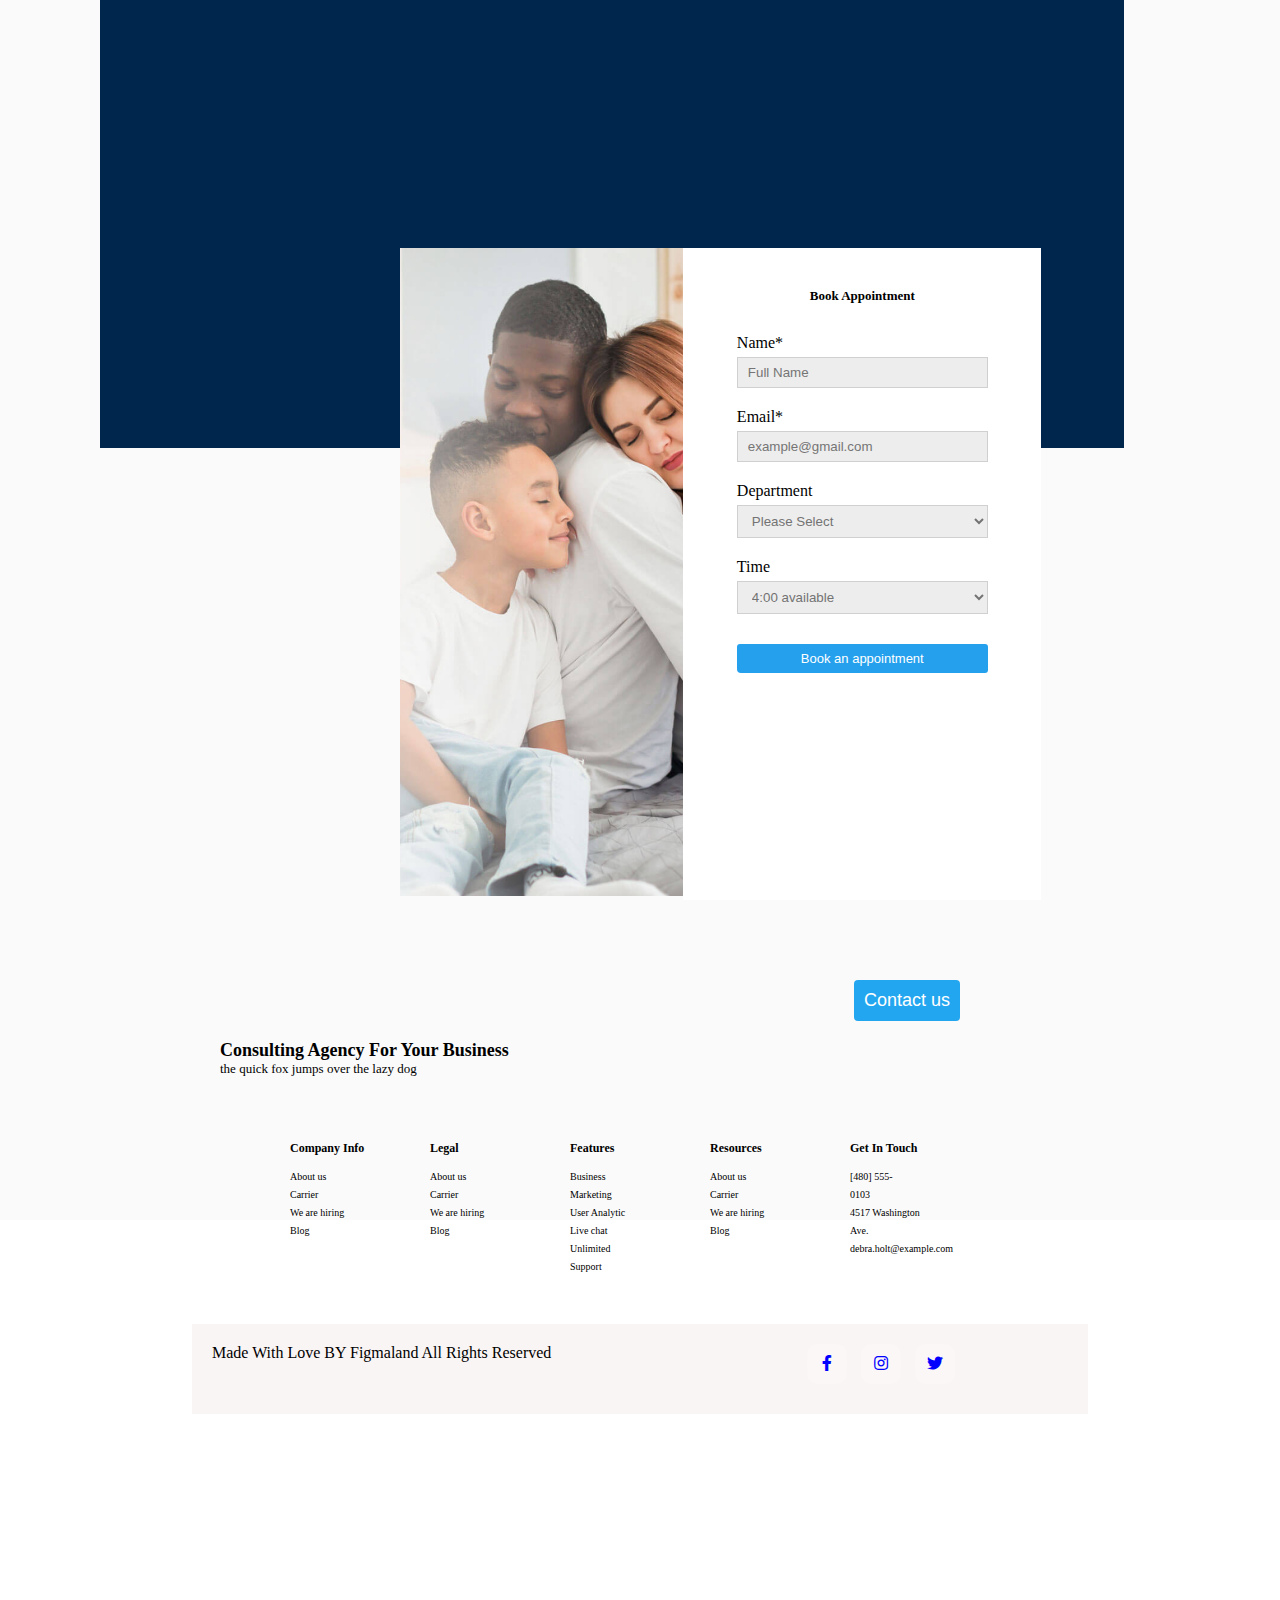
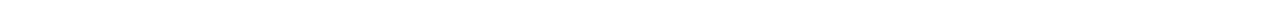
==== commit fd048b4f: "html and css code added" ====
--- a/index.html
+++ b/index.html
@@ -26,7 +26,7 @@
                     <button class="sign-up">Become a member</button>
             </div>
         </div>
-         <div class="hero-message">
+         <div class="welcome-message">
              <div class="message">
                  <h2>We Ensure A Best <br>Insurance Service</h2>
                  <br>
@@ -35,7 +35,7 @@
                      just do not act that way.
                  </p>
              </div>
-             <div class="hero-buttons">
+             <div class="welcome-buttons">
                  <button class="quote">Get Quote Now</button>
                  <button class="learn-more">Learn More</button>
              </div>
@@ -91,7 +91,7 @@
      <div class="people/">
       <div class="media">
      <div class="user1">
-        <img src="/images/user.1.png" height="150">
+        <img src="./images/user.1.png" height="150">
         <p>Slate helps you see how <br>many more days you need <br>to work to reach your financial <br>goal for the month and year</p>
         <span class="fa fa-star checked"></span>
         <span class="fa fa-star checked"></span>
@@ -158,7 +158,7 @@
         </form>
     </div>
      
-         <section class="pricing">
+         <section class="pricingtoggle">
 
             <div class="pricing--container">
                  <div class="pricing--title">
@@ -264,57 +264,7 @@
                  </div>
             </div>
        
-         <!--<div class="grid">
-             <div class="box basic">
-                 <div class="little">FREE</div>
-                 <p>Organize access all<br>apps by hand</p>
-                 <div class="price">
-                     <b>0 $ <br>Per Month</b>
-                     <div class="features">
-                        <div>Unlimited product updates</div> 
-                        <div>Unlimited product updates</div>
-                        <div>Unlimited product updates</div>
-                        <div>5GB Cloud storage</div>
-                        <div>Email and community <br>support</div>
-                     </div>
-                     <div class="button1">
-                         <button>Try for free</button>
-                     </div>
-                     <div class="box professional">
-                 <div class="little">STANDARD</div>
-                 <p>Organize access all<br>apps by hand</p>
-                 <div class="price">
-                     <b>9.99 $ <br>Per Month</b>
-                     <div class="features">
-                        <div>Unlimited product updates</div> 
-                        <div>Unlimited product updates</div>
-                        <div>Unlimited product updates</div>
-                        <div>5GB Cloud storage</div>
-                        <div>Email and community <br>support</div>
-                     </div>
-                     <div class="button1">
-                         <button>Try for free</button>
-                     </div>
-                     <div class="box ninja">
-                 <div class="little">PREMIUM</div>
-                 <p>Organize access all<br>apps by hand</p>
-                 <div class="price">
-                     <b>9.99 $ <br>Per Month</b>
-                     <div class="features">
-                        <div>Unlimited product updates</div> 
-                        <div>Unlimited product updates</div>
-                        <div>Unlimited product updates</div>
-                        <div>5GB Cloud storage</div>
-                        <div>Email and community <br>support</div>
-                     </div>
-                     <div class="button1">
-                         <button>Try for free</button>
-                     </div>
-
-                 </div>
-             </div>
-         </div>
-     </div>-->
+         
      <div class="world">
          <div class="contents">
             <div>
--- a/index.css
+++ b/index.css
@@ -65,12 +65,12 @@
     padding: 10px;
     border-radius: 4px;
 }
-.hero-message{
+.welcome-message{
     margin-top: 150px;
     text-align: center;
     color: white;
 }
-.hero-message h2{
+.welcome-message h2{
     font-size: 60px;
     font-weight: bolder;
 
@@ -79,7 +79,7 @@
     font-size: 20px;
     margin-top: 50px;
 }
-.hero-buttons{
+.welcome-buttons{
     border-radius: 50px;
     padding: 15px 30px;
     color: #fff;
@@ -374,7 +374,7 @@
         .contents p {
             font-size: small;
         }
-        .pricing{
+        .pricingtoggle{
             width: 100%;
             padding: 20px 0;
           }
@@ -402,12 +402,12 @@
             display: grid;
             grid-template-columns: repeat(auto-fit, minmax(230px, 1fr));
             padding: 50px 0;
-            gap: 20px;
+            gap: -2px;
           }
           .pricing--plan{
             box-sizing: border-box;
-            border: 1px solid var(--clr-primary);
-            padding: 20px;
+            border: 1px solid rgb(50, 50, 248);
+            padding: 10px;
             
            }
           
@@ -777,4 +777,5 @@
       .colorback{
           background-color: #fafafa;
       }
+      
      